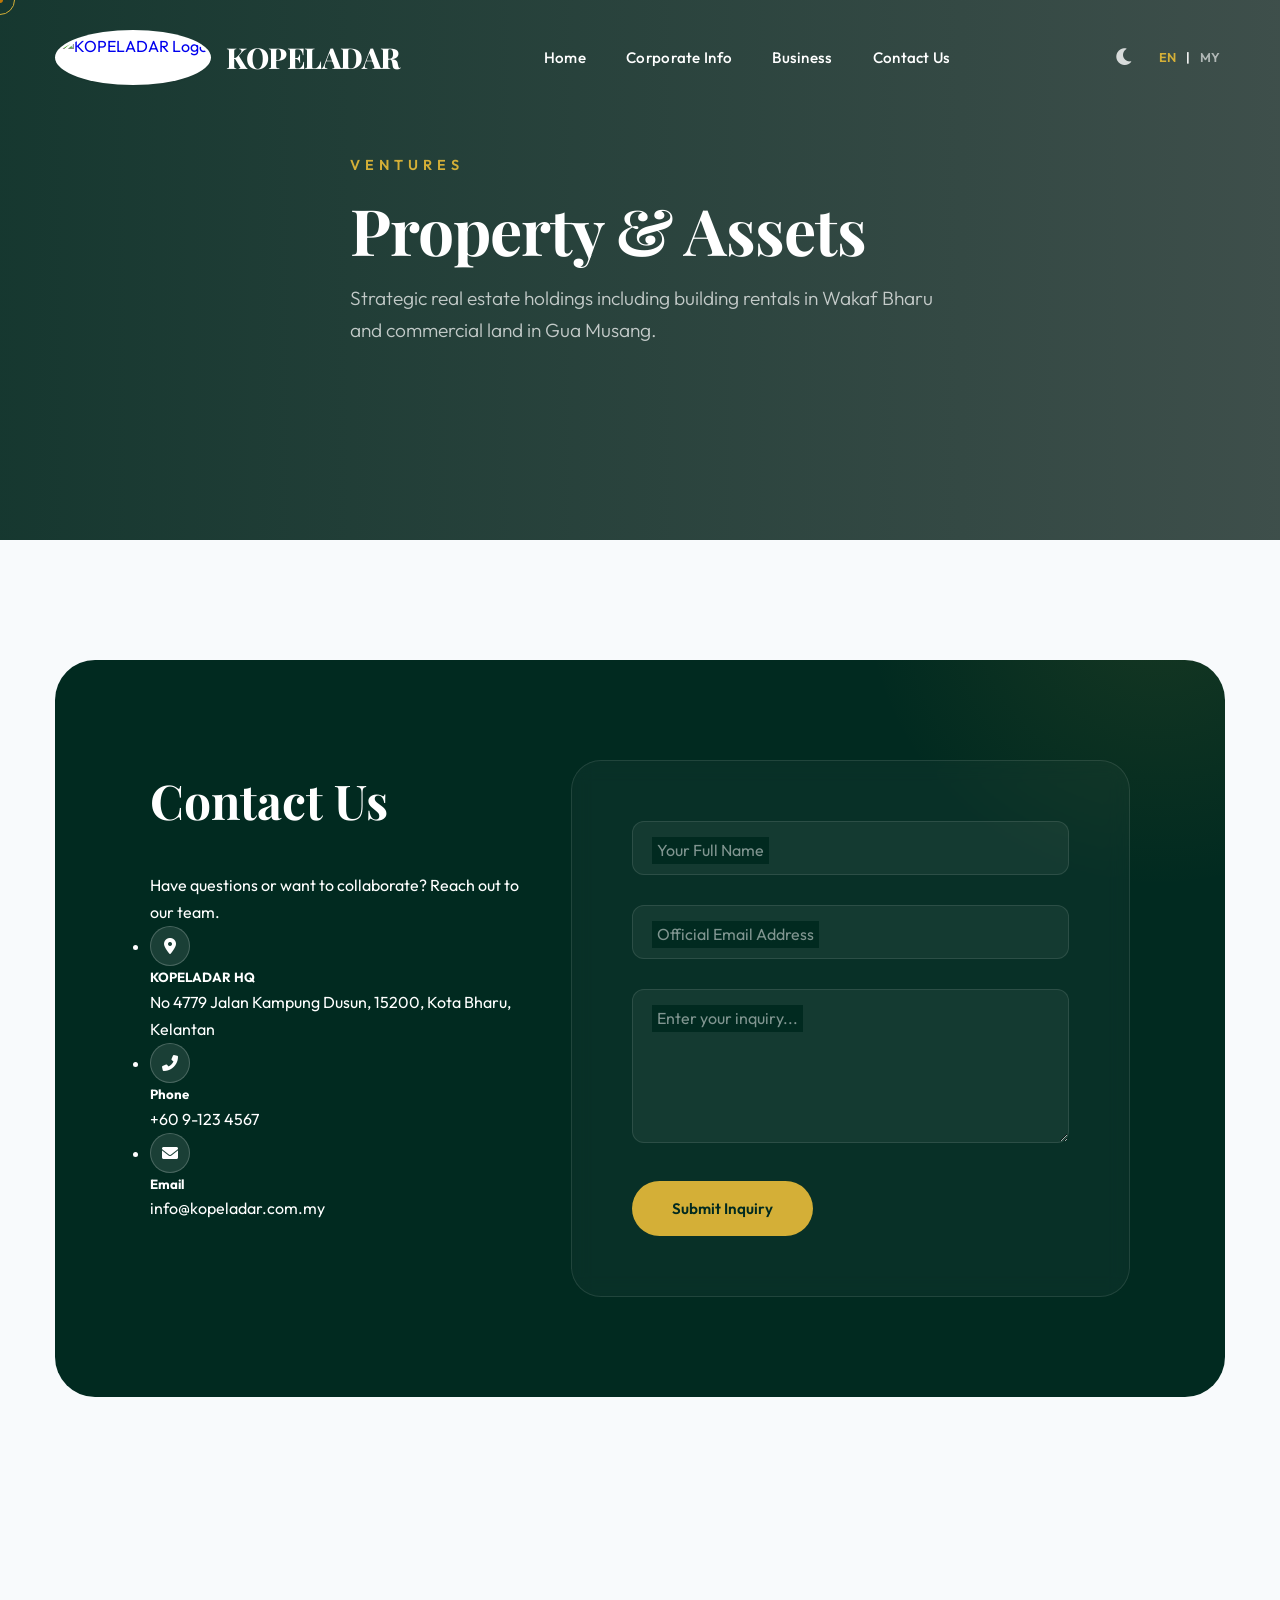
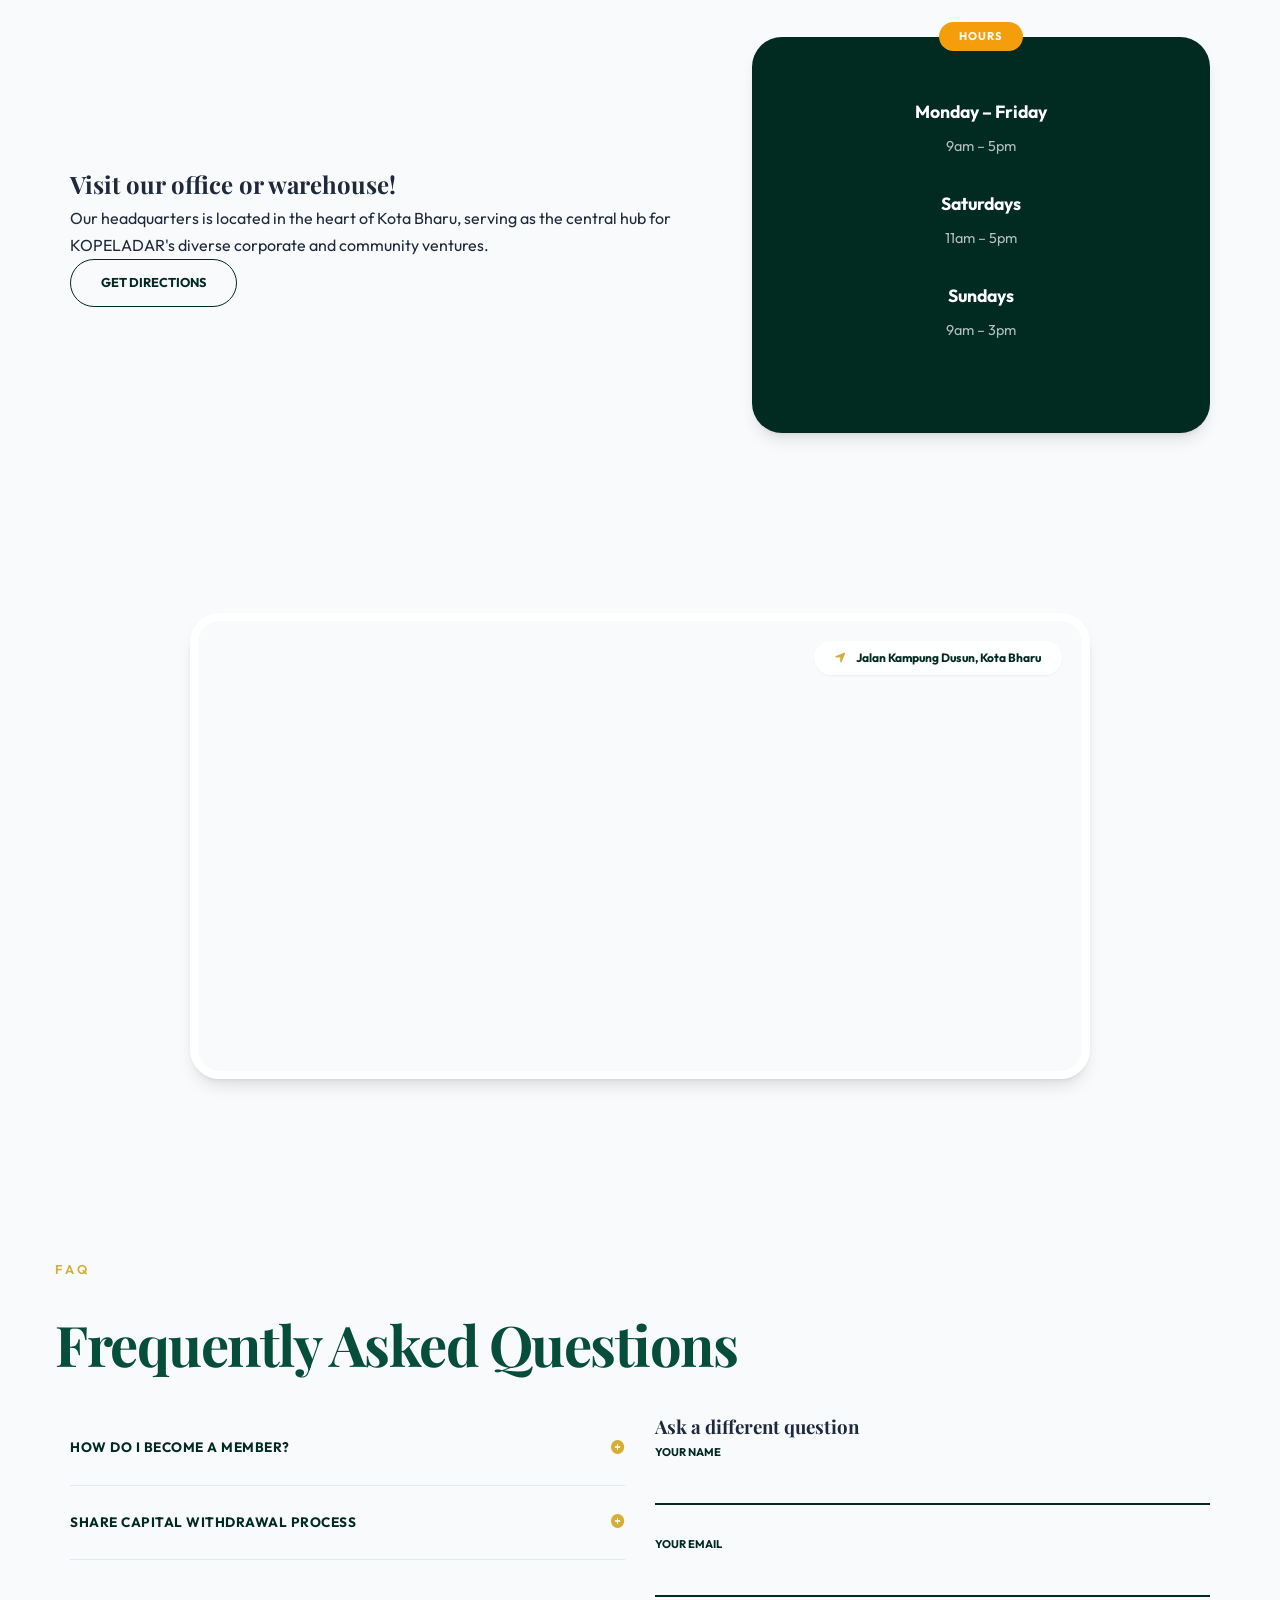
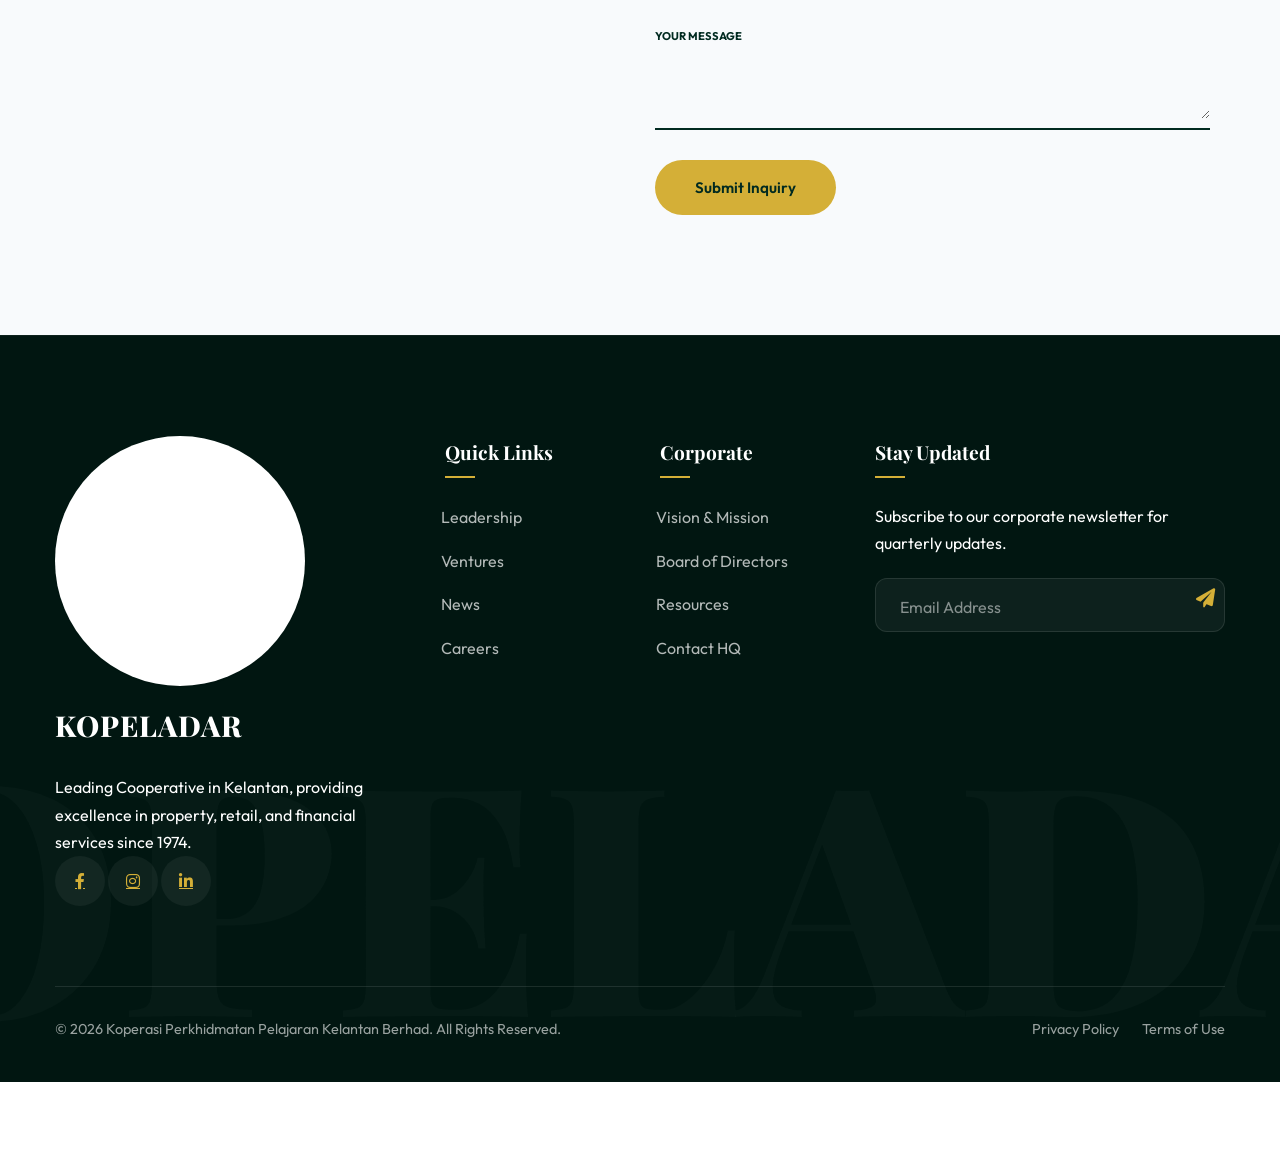
==== contact.html @ d0043d07 "Merge pull request #1 from dzu111/main amik hok ni bey" ====
<!DOCTYPE html>
<html lang="en">
<head>
    <meta charset="UTF-8">
    <meta name="viewport" content="width=device-width, initial-scale=1.0">
    <title>Contact Us</title>

    <meta name="description"
        content="KOPELADAR's Property Development - Developing premium residential and commercial projects across Kelantan.">

    <!-- Fonts -->
    <link
        href="https://fonts.googleapis.com/css2?family=Montserrat:wght@400;500;600;700;800&family=Inter:wght@300;400;500;600&display=swap"
        rel="stylesheet">

    <!-- CSS -->
    <link rel="stylesheet" href="css/style.css">

    <!-- Animation Libs -->
    <link rel="stylesheet" href="https://cdnjs.cloudflare.com/ajax/libs/aos/2.3.4/aos.css">
    <link rel="stylesheet" href="https://cdnjs.cloudflare.com/ajax/libs/font-awesome/6.0.0/css/all.min.css">
</head>
<body>

    <body class="loading">

    <!-- SCROLL PROGRESS & CUSTOM CURSOR -->
    <div id="scroll-progress"></div>
    <div id="custom-cursor" class="custom-cursor"></div>
    <div id="cursor-follower" class="cursor-follower"></div>

    <!-- PRELOADER -->
    <div id="preloader">
        <div class="svg-loader-wrap">
            <svg class="svg-logo-draw" viewBox="0 0 400 100">
                <text x="50%" y="50%" dominant-baseline="middle" text-anchor="middle">KOPELADAR</text>
            </svg>
        </div>
    </div>

    <div id="navbar-placeholder"></div>

    <!-- INTERNAL HERO -->
    <section class="internal-hero"
        style="background: linear-gradient(rgba(0,0,0,0.6), rgba(0,0,0,0.6)), url('img/property.png') no-repeat center center/cover;">
        <div class="container">
            <div class="hero-content" data-aos="fade-up">
                <h6 class="sub-title">VENTURES</h6>
                <h1 data-i18n="v-property-title">Property Development</h1>
                <p data-i18n="v-property-desc">Developing premium residential and commercial projects across Kelantan
                    with modern architectural excellence.</p>
            </div>
        </div>
    </section>
    
<!-- CONTACT SECTION -->
    <section id="contact" class="contact section-padding bg-light">
        <div class="container" data-aos="fade-up">
            <div class="contact-box">
                <div class="row">
                    <div class="col-5">
                        <div class="contact-info">
                            <h2 data-i18n="contact-title">Contact Our HQ</h2>
                            <p data-i18n="contact-desc">For official inquiries, partnership proposals, or membership
                                services, please reach out to our corporate office.</p>

                            <ul class="info-list">
                                <li>
                                    <i class="fas fa-map-marker-alt"></i>
                                    <div>
                                        <h5 data-i18n="location">Location</h5>
                                        <p data-i18n="address">No 4779 Jalan Kampung Dusun, 15200, Kota Bharu, Kelantan
                                        </p>
                                    </div>
                                </li>
                                <li>
                                    <i class="fas fa-phone-alt"></i>
                                    <div>
                                        <h5 data-i18n="phone">Direct Line</h5>
                                        <p>+60 9-123 4567</p>
                                    </div>
                                </li>
                                <li>
                                    <i class="fas fa-envelope"></i>
                                    <div>
                                        <h5 data-i18n="email">Corporate Email</h5>
                                        <p>info@kopeladar.com.my</p>
                                    </div>
                                </li>
                            </ul>
                        </div>
                    </div>
                    <div class="col-7">
                        <div class="contact-form-wrapper">
                            <form id="contactForm" class="modern-form">
                                <div class="form-group floating-label">
                                    <input type="text" id="name" placeholder=" " required aria-label="Your Name">
                                    <label for="name" data-i18n-placeholder="name-ph">Your Full Name</label>
                                    <i class="fas fa-check-circle validation-icon"></i>
                                </div>
                                <div class="form-group floating-label">
                                    <input type="email" id="email" placeholder=" " required
                                        aria-label="Official Email Address">
                                    <label for="email" data-i18n-placeholder="email-ph">Official Email Address</label>
                                    <i class="fas fa-check-circle validation-icon"></i>
                                </div>
                                <div class="form-group floating-label">
                                    <textarea id="message" rows="6" placeholder=" " required
                                        aria-label="Your Inquiry"></textarea>
                                    <label for="message" data-i18n-placeholder="msg-ph">Enter your inquiry...</label>
                                    <i class="fas fa-check-circle validation-icon"></i>
                                </div>
                                <button type="submit" class="btn btn-primary magnetic-btn" data-i18n="btn-send"
                                    data-aos="zoom-in" data-aos-delay="300">
                                    <span>Submit Inquiry</span>
                                </button>
                            </form>
                            <div class="form-success-state" id="formSuccess">
                                <div class="success-checkmark">
                                    <div class="check-icon"></div>
                                </div>
                                <h3 data-i18n="success-title">Thank You!</h3>
                                <p data-i18n="success-desc">Your message has been received securely.</p>
                                <button class="btn btn-outline" id="resetFormBtn" style="margin-top: 20px;">Send
                                    Another</button>
                            </div>
                        </div>
                    </div>
                </div>
            </div>
        </div>
    </section>

    <section class="visit-section section-padding bg-light">
    <div class="container">
        <div class="row align-center">
            <div class="col-7" data-aos="fade-right">
                <div class="visit-content">
                    <h2 class="section-title">Visit our office or warehouse!</h2>
                    <p class="mt-4 mb-5">Our headquarters is located in the heart of Kota Bharu, serving as the central hub for KOPELADAR's diverse corporate and community ventures.</p>
                    <a href="https://maps.google.com" target="_blank" class="btn btn-outline-dark">GET DIRECTIONS</a>
                </div>
            </div>
            <div class="col-5" data-aos="fade-left">
                <div class="hours-card">
                    <div class="hours-badge">HOURS</div>
                    <div class="hours-row">
                        <h5>Monday – Friday</h5>
                        <span>9am – 5pm</span>
                    </div>
                    <div class="hours-row">
                        <h5>Saturdays</h5>
                        <span>11am – 5pm</span>
                    </div>
                    <div class="hours-row">
                        <h5>Sundays</h5>
                        <span>9am – 3pm</span>
                    </div>
                </div>
            </div>
        </div>
    </div>
</section>

<section class="map-section section-padding-small">
    <div class="container">
        <div class="map-card-frame" data-aos="zoom-in">
            <iframe 
                src="https://www.google.com/maps/embed?pb=!1m18!1m12!1m3!1d3967.123!2d102.24!3d6.12!2m3!1f0!2f0!3f0!3m2!1i1024!2i768!4f13.1!3m3!1m2!1s0x0%3A0x0!2zNsKwMDcnMTIuMCJOIDEwMsKwMTQnMjQuMCJF!5e0!3m2!1sen!2smy!4v1710000000000!5m2!1sen!2smy" 
                width="100%" 
                height="450" 
                style="border:0;" 
                allowfullscreen="" 
                loading="lazy">
            </iframe>
            
            <div class="map-tag">
                <i class="fas fa-location-arrow"></i>
                <span>Jalan Kampung Dusun, Kota Bharu</span>
            </div>
        </div>
    </div>
</section>

<section id="faq" class="faq-section section-padding">
    <div class="container">
        <div class="section-header mb-5" data-aos="fade-up">
            <h6 class="sub-title" data-i18n="faq-tag">FAQ</h6>
            <h2 data-i18n="faq-title">Frequently Asked Questions</h2>
        </div>
        
        <div class="row">
            <div class="col-6" data-aos="fade-right">
                <div class="faq-list">
                    <div class="faq-item">
                        <div class="faq-question">
                            <span data-i18n="faq-q1">HOW DO I BECOME A MEMBER?</span>
                            <i class="fas fa-plus-circle"></i>
                        </div>
                        <div class="faq-answer">
                            <p data-i18n="faq-a1">You can download the Membership Form from our resources section and submit it to our HQ office in Kota Bharu.</p>
                        </div>
                    </div>
                    <div class="faq-item">
                        <div class="faq-question">
                            <span data-i18n="faq-q2">SHARE CAPITAL WITHDRAWAL PROCESS</span>
                            <i class="fas fa-plus-circle"></i>
                        </div>
                        <div class="faq-answer">
                            <p data-i18n="faq-a2">Members must submit the official Withdrawal Form along with a copy of their Identification Card to the management office.</p>
                        </div>
                    </div>
                </div>
            </div>
            
            <div class="col-6" data-aos="fade-left">
                <div class="ask-form-wrap">
                    <h3 data-i18n="faq-form-title">Ask a different question</h3>
                    <form class="line-form mt-4">
                        <div class="line-input-group">
                            <label data-i18n="name-ph">Name</label>
                            <input type="text" required>
                        </div>
                        <div class="line-input-group">
                            <label data-i18n="email-ph">Email Address</label>
                            <input type="email" required>
                        </div>
                        <div class="line-input-group">
                            <label data-i18n="msg-ph">Message</label>
                            <textarea rows="3" required></textarea>
                        </div>
                        <button type="submit" class="btn btn-primary mt-4" data-i18n="btn-send">SUBMIT</button>
                    </form>
                </div>
            </div>
        </div>
    </div>
</section>

    <div id="footer-placeholder"></div>

    <!-- Scripts -->
    <script>
        fetch('footer.html')
            .then(response => response.text())
            .then(data => {
                document.getElementById('footer-placeholder').innerHTML = data;
            });
    </script>
    <script>
        fetch('navbar.html') // (or 'navbar.html' if on index.html)
            .then(response => response.text())
            .then(data => {
                // Paste the navbar onto the screen
                document.getElementById('navbar-placeholder').innerHTML = data;

                // THE FIX: Now that the navbar exists, turn on the buttons!
                if (typeof initNavbarFeatures === 'function') {
                    initNavbarFeatures();
                }
            })
            .catch(error => console.error('Error loading the navbar:', error));
    </script>
    <script src="https://cdnjs.cloudflare.com/ajax/libs/aos/2.3.4/aos.js"></script>
    <script src="main.js"></script>

</body>
</html>
---- css/style.css ----
@import url('https://fonts.googleapis.com/css2?family=Playfair+Display:ital,wght@0,400;0,700;1,700&family=Outfit:wght@300;400;500;600;700&display=swap');

:root {
    --primary: #064e3b;
    /* Elite Emerald */
    --brand-green: #00b84a;
    /* Logo Green */
    --primary-light: #00d45a;
    --primary-dark: #012a20;
    --accent: #d4af37;
    /* Champagne Gold */
    --accent-light: #f59e0b;
    --slate: #1e293b;
    --dark: #0f172a;
    --gray-light: #f1f5f9;
    --gray-dark: #64748b;
    --gray-border: #e2e8f0;
    --white: #ffffff;
    --light: #f8fafc;
    --glass: rgba(255, 255, 255, 0.85);
    --secondary: #00b84a;
    --shadow: 0 4px 6px rgba(0, 0, 0, 0.1);
    --shadow-sm: 0 1px 2px 0 rgb(0 0 0 / 0.05);
    --shadow-md: 0 4px 6px -1px rgb(0 0 0 / 0.1), 0 2px 4px -2px rgb(0 0 0 / 0.1);
    --shadow-lg: 0 10px 15px -3px rgb(0 0 0 / 0.1), 0 4px 6px -4px rgb(0 0 0 / 0.1);
    --transition: cubic-bezier(0.4, 0, 0.2, 1) 0.4s;
}

* {
    margin: 0;
    padding: 0;
    box-sizing: border-box;
}

html {
    scroll-behavior: smooth;
}

body {
    font-family: 'Outfit', sans-serif;
    color: var(--slate);
    background-color: var(--white);
    line-height: 1.7;
    overflow-x: hidden;
}

/* CUSTOM SELECTION COLOR */
::selection {
    background: var(--accent);
    color: var(--white);
}

/* CUSTOM SCROLLBAR */
::-webkit-scrollbar {
    width: 8px;
}

::-webkit-scrollbar-track {
    background: var(--primary-dark);
}

::-webkit-scrollbar-thumb {
    background: var(--brand-green);
    border-radius: 10px;
}

::-webkit-scrollbar-thumb:hover {
    background: var(--accent);
}

h1,
h2,
h3,
h4,
.logo-text {
    font-family: 'Playfair Display', serif;
    font-weight: 700;
}

.container {
    max-width: 1200px;
    margin: 0 auto;
    padding: 0 15px;
}

.row {
    display: flex;
    flex-wrap: wrap;
    margin-left: 0;
    margin-right: 0;
    width: 100%;
}

[class*="col-"] {
    padding-left: 15px;
    padding-right: 15px;
    box-sizing: border-box;
}

.col-1 {
    width: 8.33%;
}

.col-2 {
    width: 16.66%;
}

.col-3 {
    width: 25%;
}

.col-4 {
    width: 33.33%;
}

.col-5 {
    width: 41.66%;
}

.col-6 {
    width: 50%;
}

.col-7 {
    width: 58.33%;
}

.col-8 {
    width: 66.66%;
}

.col-9 {
    width: 75%;
}

.col-10 {
    width: 83.33%;
}

.col-11 {
    width: 91.66%;
}

.col-12 {
    width: 100%;
}

.align-center {
    align-items: center;
}

/* PRELOADER: SVG DRAWING */
#preloader {
    position: fixed;
    top: 0;
    left: 0;
    width: 100%;
    height: 100%;
    background: var(--primary-dark);
    display: flex;
    justify-content: center;
    align-items: center;
    z-index: 9999;
}

.svg-loader-wrap {
    width: 300px;
    height: 100px;
}

.svg-logo-draw text {
    font-family: 'Playfair Display', serif;
    font-size: 60px;
    font-weight: 800;
    letter-spacing: 5px;
    fill: transparent;
    stroke: var(--accent);
    stroke-width: 1.5;
    stroke-dasharray: 400;
    stroke-dashoffset: 400;
    animation: drawLogo 2s cubic-bezier(0.5, 0, 0.5, 1) forwards, fillLogo 0.5s 2s forwards;
}

@keyframes drawLogo {
    to {
        stroke-dashoffset: 0;
    }
}

@keyframes fillLogo {
    to {
        fill: var(--accent);
    }
}

/* HEADER */
#main-header {
    position: fixed;
    top: 0;
    left: 0;
    width: 100%;
    z-index: 1000;
    padding: 30px 0;
    transition: var(--transition);
    background: transparent;
}

#main-header.scrolled {
    background: rgba(255, 255, 255, 0.85);
    backdrop-filter: blur(15px);
    -webkit-backdrop-filter: blur(15px);
    padding: 15px 0;
    border-bottom: 1px solid rgba(255, 255, 255, 0.3);
    box-shadow: var(--shadow-md);
}

.nav-wrapper {
    display: flex;
    justify-content: space-between;
    align-items: center;
    position: relative;
}

.logo {
    display: flex;
    align-items: center;
    gap: 15px;
}

.logo-img {
    height: 55px;
    width: auto;
    background: var(--white);
    border-radius: 50%;
    padding: 3px;
    box-shadow: var(--shadow-sm);
}

.logo-text {
    font-size: 1.8rem;
    color: var(--white);
    letter-spacing: -0.5px;
    font-weight: 800;
}

#main-header.scrolled .logo-text {
    color: var(--primary);
}

#navbar>ul {
    display: flex;
    list-style: none;
    gap: 40px;
}

#navbar>ul>li>a {
    color: var(--white);
    text-decoration: none;
    font-weight: 500;
    font-size: 0.95rem;
    position: relative;
    padding: 5px 0;
    transition: var(--transition);
    letter-spacing: 0.3px;
}

#main-header.scrolled #navbar>ul>li>a {
    color: var(--slate);
}

#navbar>ul>li>a:hover,
#navbar>ul>li>a.active {
    color: var(--accent);
}

#navbar>ul>li>a::after {
    content: '';
    position: absolute;
    bottom: 0;
    left: 0;
    width: 0;
    height: 2px;
    background: var(--accent);
    transition: var(--transition);
}

#navbar>ul>li>a:hover::after,
#navbar>ul>li>a.active::after {
    width: 100%;
}

/* DROPDOWN NAVIGATION */
.dropdown {
    position: relative;
}

.dropdown-menu {
    display: block !important;
    position: absolute;
    top: 100%;
    left: 0;
    background: rgba(255, 255, 255, 0.98);
    backdrop-filter: blur(20px);
    -webkit-backdrop-filter: blur(20px);
    min-width: 320px;
    width: max-content;
    box-shadow: var(--shadow-lg);
    border-radius: 12px;
    border: 1px solid rgba(255, 255, 255, 0.5);
    opacity: 0;
    visibility: hidden;
    transform: translateY(20px);
    transition: var(--transition);
    list-style: none;
    padding: 10px 0;
    margin-top: 10px;
    z-index: 1000;
}

.dropdown-menu::before {
    content: '';
    position: absolute;
    top: -8px;
    left: 20px;
    border-left: 8px solid transparent;
    border-right: 8px solid transparent;
    border-bottom: 8px solid rgba(255, 255, 255, 0.98);
}

.dropdown:hover .dropdown-menu {
    opacity: 1;
    visibility: visible;
    transform: translateY(0);
}

.dropdown-menu li {
    padding: 0;
    margin: 0 !important;
    width: 100%;
}

.dropdown-menu li a {
    color: var(--slate) !important;
    padding: 12px 25px !important;
    display: flex !important;
    align-items: center;
    justify-content: space-between;
    font-size: 0.9rem !important;
    font-weight: 500 !important;
    transition: var(--transition);
    border-bottom: none !important;
}

.dropdown-menu li a::after {
    content: '\f105';
    font-family: 'Font Awesome 6 Free';
    font-weight: 900;
    font-size: 0.8rem;
    opacity: 0;
    transform: translateX(-10px);
    transition: var(--transition);
    display: inline-block !important;
}

.dropdown-menu li a:hover {
    background: var(--gray-light);
    color: var(--primary) !important;
    padding-left: 30px !important;
}

.dropdown-menu li a:hover::after {
    opacity: 1;
    transform: translateX(0);
}

/* For Scrolled Header */
#main-header.scrolled .dropdown-menu {
    background: var(--white);
}

.header-right {
    display: flex;
    align-items: center;
}

.lang-toggle {
    margin-left: 20px;
    display: flex;
    align-items: center;
    color: var(--white);
    font-size: 0.8rem;
    font-weight: 600;
}

#main-header.scrolled .lang-toggle {
    color: var(--primary);
}

.lang-btn {
    cursor: pointer;
    padding: 2px 5px;
    opacity: 0.6;
}

.lang-btn.active {
    opacity: 1;
    color: var(--accent);
}

.lang-divider {
    margin: 0 5px;
}

/* RESPONSIVE HEADER FIXES */
@media (max-width: 1200px) {
    #navbar>ul {
        gap: 20px;
    }
}

@media (max-width: 991px) {
    .header-right {
        gap: 15px;
    }

    #navbar {
        display: none !important;
    }

    .logo-text {
        font-size: 1.4rem;
    }

    [class*="col-"] {
        width: 100% !important;
    }

    .chairman-text {
        padding-left: 0 !important;
        margin-top: 40px;
    }
}

@media (max-width: 576px) {
    .logo-text {
        display: none;
    }

    .logo-img {
        height: 45px;
    }

    .header-right {
        gap: 10px;
    }
}

/* HERO */
.hero {
    height: 100vh;
    width: 100%;
    position: relative;
    background: var(--primary-dark);
    display: flex;
    align-items: center;
    overflow: hidden;
}

.hero::after {
    content: '';
    position: absolute;
    top: 0;
    left: 0;
    width: 100%;
    height: 100%;
    background: linear-gradient(to right, rgba(2, 44, 34, 0.9) 30%, rgba(2, 44, 34, 0.4) 100%);
    z-index: 2;
}

.hero-slide {
    position: absolute;
    top: 0;
    left: 0;
    width: 100%;
    height: 100%;
    background-size: cover;
    background-position: center;
    transform: scale(1.1);
    animation: slowZoom 20s linear infinite alternate;
}

@keyframes slowZoom {
    from {
        transform: scale(1);
    }

    to {
        transform: scale(1.15);
    }
}

.hero-content {
    position: relative;
    z-index: 10;
    width: 100%;
    max-width: 100%;
    color: var(--white);
    padding-left: 20px;
}

.hero-content .sub-title {
    color: var(--accent);
    font-family: 'Outfit', sans-serif;
    font-weight: 600;
    letter-spacing: 5px;
    margin-bottom: 20px;
    font-size: 0.9rem;
}

.hero-content h1 {
    font-size: clamp(3rem, 10vw, 6rem);
    line-height: 1;
    margin-bottom: 30px;
    letter-spacing: -2px;
}

.hero-content h1 .accent {
    color: var(--accent);
    font-style: italic;
    font-weight: 400;
}

.hero-content p {
    font-size: 1.25rem;
    margin-bottom: 40px;
    color: rgba(255, 255, 255, 0.8);
    max-width: 650px;
    font-weight: 300;
}

.hero-btns {
    display: flex;
    gap: 20px;
}

/* BUTTONS */
.btn {
    padding: 18px 40px;
    border-radius: 50px;
    font-family: 'Outfit', sans-serif;
    font-size: 0.95rem;
    font-weight: 600;
    transition: var(--transition);
    border: none;
    cursor: pointer;
    text-decoration: none;
    display: inline-flex;
    align-items: center;
    gap: 10px;
}

.btn-primary {
    background: var(--accent);
    color: var(--primary-dark);
}

.btn-primary:hover {
    background: var(--white);
    transform: translateY(-5px);
    box-shadow: 0 15px 30px rgba(212, 175, 55, 0.3);
}

.btn-outline {
    border: 1px solid rgba(255, 255, 255, 0.3);
    color: var(--white);
    background: rgba(255, 255, 255, 0.1);
    backdrop-filter: blur(10px);
}

.btn-outline:hover {
    background: var(--white);
    color: var(--primary-dark);
    border-color: var(--white);
}

/* SECTION HEADERS */
.section-header h2 {
    font-size: 3.5rem;
    margin-bottom: 20px;
    color: var(--primary);
    letter-spacing: -1.5px;
}

.sub-title {
    color: var(--accent);
    letter-spacing: 4px;
    font-weight: 600;
    font-size: 0.8rem;
    text-transform: uppercase;
    margin-bottom: 15px;
    display: block;
}

.section-padding {
    padding: 120px 0;
}

.bg-light {
    background-color: var(--light);
}

.text-center {
    text-align: center;
}

/* ABOUT & VISIONS */
.vision-mission-cards {
    display: grid;
    grid-template-columns: 1fr;
    gap: 20px;
    margin-top: 30px;
}

.vm-card {
    padding: 40px;
    background: var(--white);
    border-radius: 20px;
    border: 1px solid var(--gray-border);
    transition: var(--transition);
}

.vm-card:hover {
    box-shadow: var(--shadow-lg);
    border-color: var(--accent);
    transform: translateY(-10px);
}

.vm-card i {
    font-size: 2rem;
    color: var(--accent);
    margin-bottom: 25px;
    display: inline-block;
}

.vm-card h4 {
    margin-bottom: 20px;
    font-size: 1.5rem;
    color: var(--primary);
}

/* ABOUT & CHAIRMAN */
.align-center {
    display: flex;
    align-items: center;
}

.chairman-img {
    border: 15px solid var(--white);
    box-shadow: var(--shadow);
    border-radius: 4px;
}

.chairman-img img {
    width: 100%;
    display: block;
}

.chairman-text p {
    font-size: 1.4rem;
    font-style: italic;
    color: var(--gray-dark);
    line-height: 1.8;
}

.about-img {
    border: 10px solid var(--gray-light);
    border-radius: 4px;
    overflow: hidden;
}

.about-img img {
    width: 100%;
    display: block;
}

/* STATS SECTION */
.stats {
    background: var(--primary-dark);
    color: var(--white);
    padding: 80px 0;
    position: relative;
    border-top: 1px solid rgba(255, 255, 255, 0.1);
}

.stats-grid {
    display: grid;
    grid-template-columns: repeat(auto-fit, minmax(200px, 1fr));
    gap: 40px;
    text-align: center;
}

.stat-item .count {
    display: block;
    font-size: 4rem;
    font-weight: 800;
    color: var(--accent);
    line-height: 1;
    margin-bottom: 10px;
    font-family: 'Playfair Display';
}

.stat-item p {
    font-size: 0.65rem;
    letter-spacing: 2px;
    text-transform: uppercase;
    font-weight: 600;
    opacity: 0.7;
}

/* TIMELINE SECTION */
.timeline-container {
    padding: 100px 0;
    position: relative;
}

.timeline-line {
    position: absolute;
    left: 50%;
    top: 100px;
    bottom: 100px;
    width: 2px;
    background: var(--gray-border);
    transform: translateX(-50%);
}

.timeline-item {
    margin-bottom: 100px;
    position: relative;
    width: 50%;
    padding: 0 50px;
}

.timeline-item:nth-child(even) {
    margin-left: 50%;
}

.timeline-item:nth-child(odd) {
    text-align: right;
}

.timeline-content {
    background: var(--white);
    padding: 30px;
    border-radius: 20px;
    box-shadow: var(--shadow-md);
    border: 1px solid var(--gray-border);
}

@media (max-width: 768px) {
    .timeline-line {
        left: 20px;
        transform: none;
    }

    .timeline-item {
        width: 100%;
        padding-left: 50px;
        padding-right: 0;
        text-align: left !important;
    }

    .timeline-item:nth-child(even) {
        margin-left: 0;
    }

    .timeline-dot {
        left: 10px !important;
        right: auto !important;
    }
}


/* HQ STATUS WIDGET */
.hq-widget {
    position: fixed;
    bottom: 30px;
    right: 30px;
    z-index: 2000;
}

.widget-body {
    background: rgba(255, 255, 255, 0.9);
    backdrop-filter: blur(15px);
    border: 1px solid rgba(255, 255, 255, 0.5);
    padding: 15px 25px;
    border-radius: 100px;
    display: flex;
    align-items: center;
    gap: 15px;
    box-shadow: var(--shadow-lg);
    cursor: pointer;
    transition: var(--transition);
}

.widget-body:hover {
    transform: translateY(-5px);
}

@media (max-width: 576px) {
    .hq-widget {
        bottom: 20px;
        right: 20px;
        left: 20px;
    }

    .widget-body {
        justify-content: center;
        width: 100%;
    }
}

.status-indicator {
    display: flex;
    align-items: center;
    gap: 8px;
    font-size: 0.8rem;
    font-weight: 700;
    text-transform: uppercase;
    letter-spacing: 1px;
}

.dot-pulse {
    width: 10px;
    height: 10px;
    border-radius: 50%;
    background: #4ade80;
    box-shadow: 0 0 0 0 rgba(74, 222, 128, 0.7);
    animation: statusPulse 2s infinite;
}

@keyframes statusPulse {
    0% {
        box-shadow: 0 0 0 0 rgba(74, 222, 128, 0.7);
    }

    70% {
        box-shadow: 0 0 0 10px rgba(74, 222, 128, 0);
    }

    100% {
        box-shadow: 0 0 0 0 rgba(74, 222, 128, 0);
    }
}

.widget-time {
    font-weight: 600;
    color: var(--primary);
    border-left: 1px solid var(--gray-border);
    padding-left: 15px;
}

/* STRATEGIC POWERHOUSE GRID */
.powerhouse-grid {
    display: grid;
    grid-template-columns: repeat(3, 1fr);
    gap: 30px;
    margin-top: 50px;
}

.ph-card {
    height: 500px;
    position: relative;
    border-radius: 30px;
    overflow: hidden;
    cursor: pointer;
}

.ph-img {
    position: absolute;
    top: 0;
    left: 0;
    width: 100%;
    height: 100%;
    background-size: cover;
    background-position: center;
    transition: transform 1s cubic-bezier(0.19, 1, 0.22, 1);
}

.ph-card:hover .ph-img {
    transform: scale(1.1);
}

.ph-overlay {
    position: absolute;
    bottom: 0;
    left: 0;
    width: 100%;
    padding: 40px;
    background: linear-gradient(transparent, rgba(6, 78, 59, 0.95));
    color: var(--white);
    transform: translateY(100px);
    transition: var(--transition);
}

.ph-card:hover .ph-overlay {
    transform: translateY(0);
}

.ph-tag {
    display: inline-block;
    padding: 5px 15px;
    background: var(--accent);
    color: var(--primary-dark);
    font-size: 0.7rem;
    font-weight: 700;
    border-radius: 50px;
    margin-bottom: 15px;
    text-transform: uppercase;
}

.ph-overlay h4 {
    font-size: 2rem;
    margin-bottom: 15px;
}

.ph-stats {
    list-style: none;
    margin-top: 20px;
    display: flex;
    gap: 20px;
    border-top: 1px solid rgba(255, 255, 255, 0.2);
    padding-top: 20px;
}

.ph-stats span {
    display: block;
    color: var(--accent);
    font-weight: 800;
}

/* COMMAND CENTER */
.command-center {
    background: #011611;
    height: 100vh;
    color: var(--white);
    display: flex;
    align-items: center;
    position: relative;
    overflow: hidden;
}

.command-center::before {
    content: '';
    position: absolute;
    width: 200%;
    height: 200%;
    background: radial-gradient(circle, rgba(0, 184, 74, 0.05) 0%, transparent 70%);
    top: -50%;
    left: -50%;
    animation: slowRotate 30s linear infinite;
}

@keyframes slowRotate {
    from {
        transform: rotate(0deg);
    }

    to {
        transform: rotate(360deg);
    }
}

.ticker-box {
    margin-top: 50px;
}

.ticker-item {
    margin-bottom: 30px;
    padding-left: 20px;
    border-left: 4px solid var(--accent);
}

.t-label {
    display: block;
    font-size: 0.8rem;
    text-transform: uppercase;
    letter-spacing: 2px;
    opacity: 0.6;
}

.t-value {
    font-size: 3.5rem;
    font-weight: 800;
    color: var(--white);
    font-family: 'Playfair Display';
}

.central-core {
    position: relative;
    width: 400px;
    height: 400px;
    margin: 0 auto;
    display: flex;
    align-items: center;
    justify-content: center;
}

.core-ring {
    position: absolute;
    border: 1px solid rgba(212, 175, 55, 0.2);
    border-radius: 50%;
}

.core-ring-1 {
    width: 100%;
    height: 100%;
    animation: spin 10s linear infinite;
    border-top-color: var(--accent);
}

.core-ring-2 {
    width: 80%;
    height: 80%;
    animation: spin 15s linear reverse infinite;
    border-bottom-color: var(--brand-green);
}

.core-ring-3 {
    width: 60%;
    height: 60%;
    animation: spin 8s linear infinite;
    border-left-color: var(--accent);
}

.core-icon {
    font-size: 4rem;
    color: var(--accent);
    text-shadow: 0 0 20px rgba(212, 175, 55, 0.5);
    animation: pulse 2s ease-in-out infinite;
}

/* PANORAMIC SCROLLER */
.journey-scroller {
    height: 300vh;
    /* Set height for scroll depth */
    position: relative;
    background: var(--primary-dark);
}

.journey-track {
    display: flex;
    width: 300vw;
    height: 100vh;
    position: sticky;
    top: 0;
    transition: transform 0.1s linear;
}

.journey-slide {
    width: 100vw;
    height: 100vh;
    position: relative;
    display: flex;
    align-items: center;
    padding: 0 10%;
}

.parallax-bg {
    position: absolute;
    top: 0;
    left: 0;
    width: 100%;
    height: 100%;
    background-size: cover;
    background-position: center;
    z-index: 1;
    opacity: 0.4;
}

.slide-content {
    position: relative;
    z-index: 2;
    max-width: 600px;
    color: var(--white);
}

.slide-year {
    font-size: 8rem;
    font-weight: 900;
    color: transparent;
    -webkit-text-stroke: 1px rgba(255, 255, 255, 0.3);
    line-height: 1;
    display: block;
    margin-bottom: -20px;
}

.slide-content h3 {
    font-size: 3rem;
    margin-bottom: 20px;
}

.slide-content p {
    font-size: 1.2rem;
    color: rgba(255, 255, 255, 0.7);
}

/* Micro-animations */
.venture-card:hover .v-content i::before {
    animation: iconShake 0.5s ease;
}

@keyframes iconShake {

    0%,
    100% {
        transform: rotate(0);
    }

    25% {
        transform: rotate(-10deg);
    }

    75% {
        transform: rotate(10deg);
    }
}

/* Add some spacing for the new sections */
.exp-badge {
    padding: 20px;
    background: var(--primary);
    color: var(--white);
    margin-top: 20px;
    text-align: center;
    border-radius: 4px;
}

.exp-badge .years {
    display: block;
    font-size: 2.5rem;
    font-weight: 800;
    color: var(--accent);
}

/* VENTURES */
.ventures-grid {
    display: grid;
    grid-template-columns: repeat(auto-fit, minmax(300px, 1fr));
    gap: 30px;
    margin-top: 50px;
}

.venture-card {
    background: var(--white);
    border-radius: 24px;
    border: 1px solid var(--gray-border);
    overflow: hidden;
    transition: var(--transition);
    position: relative;
}

.venture-card::after {
    content: '';
    position: absolute;
    bottom: 0;
    left: 0;
    width: 0;
    height: 4px;
    background: var(--accent);
    transition: var(--transition);
}

.venture-card:hover::after {
    width: 100%;
}

.venture-card:hover {
    transform: translateY(-15px);
    box-shadow: 0 30px 60px rgba(15, 23, 42, 0.1);
    border-color: rgba(212, 175, 55, 0.3);
}

.v-img {
    height: 240px;
    position: relative;
    overflow: hidden;
}

.v-img img {
    width: 100%;
    height: 100%;
    object-fit: cover;
    transition: transform 0.8s ease;
}

.venture-card:hover .v-img img {
    transform: scale(1.1);
}

.v-content {
    padding: 35px;
}

.v-content i {
    width: 50px;
    height: 50px;
    background: var(--gray-light);
    border-radius: 12px;
    display: flex;
    align-items: center;
    justify-content: center;
    color: var(--primary);
    margin-bottom: 25px;
    transition: var(--transition);
}

.venture-card:hover .v-content i {
    background: var(--primary);
    color: var(--white);
}

.v-content h3 {
    margin-bottom: 15px;
    font-size: 1.25rem;
}

/* MANAGEMENT */
/* MANAGEMENT */
.management-grid {
    display: grid;
    grid-template-columns: repeat(auto-fit, minmax(280px, 1fr));
    gap: 30px;
    margin-top: 50px;
}

.member-card {
    background: var(--white);
    border: 1px solid var(--gray-border);
    transition: var(--transition);
    border-radius: 20px;
    /* Softened the corners of the card */
    overflow: hidden;
    padding-top: 40px;
    /* Pushes the avatar down from the ceiling */
}

/* Centers the image container */
.member-img {
    display: flex;
    justify-content: center;
}

/* The new circular avatar styling */
.member-img img {
    width: 140px;
    height: 140px;
    border-radius: 50%;
    object-fit: cover;
    border: 4px solid var(--gray-light);
    box-shadow: 0 10px 25px rgba(0, 0, 0, 0.08);
    transition: transform 0.4s ease;
}

/* Adds a slight zoom effect on hover just like the main chart */
.member-card:hover .member-img img {
    transform: scale(1.05);
}

.member-info {
    padding: 25px 20px 40px 20px;
    text-align: center;
}

.member-info h4 {
    color: var(--primary);
    margin-bottom: 5px;
}

.member-info p {
    color: var(--accent);
    font-weight: 600;
    font-size: 0.9rem;
    text-transform: uppercase;
}

/* CAREERS */
.career-item {
    display: flex;
    justify-content: space-between;
    align-items: center;
    padding: 25px;
    background: var(--white);
    border: 1px solid var(--gray-border);
    margin-bottom: 15px;
    border-radius: 4px;
}

/* DOWNLOADS */
.downloads-grid {
    display: grid;
    grid-template-columns: repeat(auto-fit, minmax(250px, 1fr));
    gap: 20px;
    margin-top: 40px;
}

.download-item {
    padding: 30px;
    background: var(--white);
    border: 1px solid var(--gray-border);
    text-align: center;
    border-radius: 4px;
}

.download-item i {
    font-size: 2.5rem;
    color: var(--secondary);
    margin-bottom: 15px;
}

/* CONTACT */
.contact-box {
    background: var(--primary-dark);
    color: var(--white);
    padding: 100px 80px;
    border-radius: 40px;
    position: relative;
    overflow: hidden;
}

.contact-box::before {
    content: '';
    position: absolute;
    top: -50%;
    right: -20%;
    width: 600px;
    height: 600px;
    background: radial-gradient(circle, rgba(212, 175, 55, 0.1) 0%, transparent 70%);
}

.contact-info h2 {
    font-size: 3rem;
    margin-bottom: 30px;
    color: var(--white);
}

.info-list i {
    width: 40px;
    height: 40px;
    background: rgba(255, 255, 255, 0.1);
    border-radius: 50%;
    display: flex;
    align-items: center;
    justify-content: center;
    border: 1px solid rgba(255, 255, 255, 0.2);
}

.contact-form {
    background: rgba(255, 255, 255, 0.03);
    backdrop-filter: blur(10px);
    padding: 60px;
    border-radius: 30px;
    border: 1px solid rgba(255, 255, 255, 0.1);
}

.form-group input,
.form-group textarea {
    background: rgba(255, 255, 255, 0.05);
    border: 1px solid rgba(255, 255, 255, 0.1);
    color: var(--white);
    padding: 18px 25px;
    border-radius: 12px;
}

.form-group input:focus,
.form-group textarea:focus {
    border-color: var(--accent);
    outline: none;
    background: rgba(255, 255, 255, 0.1);
}

/* FOOTER */
.footer {
    background: #011611;
    color: var(--white);
    padding: 100px 0 50px;
    border-top: 1px solid rgba(255, 255, 255, 0.1);
}

.footer-logo {
    display: flex;
    flex-direction: column; /* Stacks items vertically */
    align-items: flex-start; /* Keeps them aligned to the left of the column */
    gap: 15px;
    margin-bottom: 25px;
}

.footer-logo img {
    height: 250px; /* Slightly larger for the stacked layout */
    width: 250px;
    object-fit: cover;
    border-radius: 50%; /* Maintains the circular shape */
    background: var(--white);
    padding: 5px;
    box-shadow: var(--shadow-sm);
}

.footer-logo span {
    font-family: 'Playfair Display', serif;
    font-weight: 800;
    font-size: 1.8rem; /* Adjusted for better proportions when stacked */
    color: var(--white);
    letter-spacing: 1px;
    display: block;
}

.social-links a {
    width: 50px;
    height: 50px;
    background: rgba(255, 255, 255, 0.05);
    border-radius: 50%;
    display: inline-flex;
    align-items: center;
    justify-content: center;
    transition: var(--transition);
    color: #d4af37;
}

.social-links a:hover {
    background: var(--accent);
    transform: translateY(-5px);
    color: var(--primary);
}

/* RESPONSIVE */
.mobile-toggle {
    display: none;
}

@media (max-width: 991px) {
    .contact-info {
        margin-bottom: 40px;
    }
}

@media (max-width: 768px) {
    .section-header h2 {
        font-size: 2rem;
    }

    #navbar {
        position: fixed;
        top: 0;
        right: -100%;
        width: 100%;
        height: 100vh;
        background: rgba(2, 44, 34, 0.95);
        backdrop-filter: blur(20px);
        -webkit-backdrop-filter: blur(20px);
        display: flex !important;
        align-items: center;
        justify-content: center;
        transition: right 0.6s cubic-bezier(0.8, 0, 0.2, 1);
        z-index: 2000;
    }

    #navbar.show {
        right: 0;
    }

    #navbar ul {
        flex-direction: column;
        text-align: center;
        gap: 30px;
    }

    #navbar ul li {
        transform: translateY(30px);
        opacity: 0;
        transition: transform 0.6s cubic-bezier(0.2, 1, 0.3, 1), opacity 0.6s;
    }

    #navbar.show ul li {
        transform: translateY(0);
        opacity: 1;
    }

    /* Staggered delay */
    #navbar.show ul li:nth-child(1) {
        transition-delay: 0.1s;
    }

    #navbar.show ul li:nth-child(2) {
        transition-delay: 0.2s;
    }

    #navbar.show ul li:nth-child(3) {
        transition-delay: 0.3s;
    }

    #navbar.show ul li:nth-child(4) {
        transition-delay: 0.4s;
    }

    #navbar ul li a {
        color: var(--white) !important;
        font-size: 2.2rem;
        font-family: 'Playfair Display', serif;
        font-weight: 700;
        letter-spacing: 2px;
    }

    .mobile-toggle {
        display: flex !important;
        flex-direction: column;
        justify-content: space-between;
        width: 30px;
        height: 20px;
        cursor: pointer;
        z-index: 2100;
    }

    .mobile-toggle span {
        width: 100%;
        height: 3px;
        background: var(--white);
        transition: var(--transition);
    }

    #main-header.scrolled .mobile-toggle span {
        background: var(--primary);
    }

    .mobile-toggle.active span:nth-child(1) {
        transform: translateY(8.5px) rotate(45deg);
        background: var(--white) !important;
    }

    .mobile-toggle.active span:nth-child(2) {
        opacity: 0;
    }

    .mobile-toggle.active span:nth-child(3) {
        transform: translateY(-8.5px) rotate(-45deg);
        background: var(--white) !important;
    }
}

/* =========================================================================
   ELITE ENHANCEMENTS & EXTENSIONS
   ========================================================================= */

/* DARK MODE THEME */
body.dark-mode {
    --primary: #1e3a2f;
    /* Darker muted emerald */
    --primary-dark: #0f241a;
    /* Deepest green variant */
    --slate: #e2e8f0;
    /* Soft white text */
    --gray-light: #162a22;
    /* Dark panel backgrounds */
    --gray-dark: #94a3b8;
    /* Subtle text */
    --gray-border: #1e3f31;
    /* Dark green borders */
    --border: #334155;
    --white: #0a1711;
    /* Deep almost-black base */
    --light: #0d1e16;
    /* Slightly lighter section base */
    --glass: rgba(10, 23, 17, 0.85);
}

/* Let images and other specific items maintain original appearance when possible */
body.dark-mode img {
    filter: brightness(0.9) contrast(1.1);
}

/* Adjust header in dark mode to not be overwhelmingly white */
body.dark-mode #main-header.scrolled {
    background: rgba(10, 23, 17, 0.85);
    border-bottom: 1px solid rgba(255, 255, 255, 0.05);
}

/* ELITE DARK MODE CONTRAST FIXES */
body.dark-mode .section-header h2,
body.dark-mode .member-info h4,
body.dark-mode .vm-card h4,
body.dark-mode .chairman-info h4,
body.dark-mode .timeline-year,
body.dark-mode .widget-time,
body.dark-mode #hq-status,
body.dark-mode .logo-text {
    color: var(--slate) !important;
}

body.dark-mode .member-card,
body.dark-mode .vm-card,
body.dark-mode .career-item,
body.dark-mode .download-item,
body.dark-mode .timeline-content {
    background: var(--gray-light);
    border-color: var(--border);
}

body.dark-mode .widget-body {
    background: rgba(10, 23, 17, 0.9);
    border-color: rgba(255, 255, 255, 0.1);
}

body.dark-mode .chairman-text p {
    color: var(--slate);
}

/* THEME TOGGLE BUTTON */
.theme-toggle {
    margin-left: 20px;
    color: var(--white);
    font-size: 1.2rem;
    cursor: pointer;
    transition: var(--transition);
    opacity: 0.8;
}

.theme-toggle:hover {
    color: var(--accent);
    transform: scale(1.1);
    opacity: 1;
}

#main-header.scrolled .theme-toggle {
    color: var(--slate);
}

#main-header.scrolled .theme-toggle:hover {
    color: var(--accent);
}

/* SCROLL PROGRESS INDICATOR */
#scroll-progress {
    position: fixed;
    top: 0;
    left: 0;
    width: 0%;
    height: 4px;
    background: var(--accent);
    z-index: 9999;
    transition: width 0.1s;
    box-shadow: 0 0 10px rgba(212, 175, 55, 0.8);
}

/* PARTNERS INFINITE MARQUEE */
.partners-marquee {
    padding: 60px 0;
    background: var(--white);
    border-top: 1px solid var(--gray-border);
    border-bottom: 1px solid var(--gray-border);
    overflow: hidden;
    position: relative;
    white-space: nowrap;
}

.partners-marquee::before,
.partners-marquee::after {
    content: '';
    position: absolute;
    top: 0;
    width: 15vw;
    height: 100%;
    z-index: 2;
}

.partners-marquee::before {
    left: 0;
    background: linear-gradient(to right, var(--white) 0%, transparent 100%);
}

.partners-marquee::after {
    right: 0;
    background: linear-gradient(to left, var(--white) 0%, transparent 100%);
}

.marquee-track {
    display: inline-block;
}

.marquee-content {
    display: inline-block;
    padding-left: 50px;
    animation: marqueeScroll 20s linear infinite;
}

.marquee-content img {
    height: 50px;
    margin-right: 80px;
    filter: grayscale(100%) opacity(0.5);
    transition: var(--transition);
    vertical-align: middle;
}

.marquee-content img:hover {
    filter: grayscale(0%) opacity(1);
}

@keyframes marqueeScroll {
    from {
        transform: translateX(0);
    }

    to {
        transform: translateX(-100%);
    }
}

/* NEWS & ANNOUNCEMENTS CAROUSEL */
.news-swiper {
    padding-bottom: 60px !important;
    /* Space for pagination */
}

.news-card {
    background: var(--white);
    border: 1px solid var(--gray-border);
    border-radius: 20px;
    overflow: hidden;
    transition: var(--transition);
    height: 100%;
    display: flex;
    flex-direction: column;
}

.news-card:hover {
    box-shadow: var(--shadow-lg);
    transform: translateY(-10px);
    border-color: rgba(212, 175, 55, 0.3);
}

.news-img {
    height: 220px;
    position: relative;
    overflow: hidden;
}

.news-img img {
    width: 100%;
    height: 100%;
    object-fit: cover;
    transition: transform 0.6s ease;
}

.news-card:hover .news-img img {
    transform: scale(1.05);
}

.news-date {
    position: absolute;
    bottom: 15px;
    left: 15px;
    background: var(--accent);
    color: var(--primary-dark);
    padding: 5px 12px;
    border-radius: 50px;
    font-size: 0.8rem;
    font-weight: 700;
}

.news-content {
    padding: 30px;
    flex-grow: 1;
    display: flex;
    flex-direction: column;
}

.news-content h4 {
    font-size: 1.25rem;
    margin-bottom: 10px;
    color: var(--primary);
}

.news-content p {
    font-size: 0.95rem;
    color: var(--gray-dark);
    margin-bottom: 20px;
    line-height: 1.6;
    flex-grow: 1;
}

.read-more {
    color: var(--accent-light);
    font-weight: 600;
    text-decoration: none;
    display: flex;
    align-items: center;
    gap: 8px;
    transition: var(--transition);
}

.read-more:hover {
    color: var(--accent);
    gap: 12px;
}

.swiper-pagination-bullet-active {
    background: var(--accent) !important;
}

.swiper-button-next,
.swiper-button-prev {
    color: var(--primary) !important;
    background: var(--white);
    width: 50px !important;
    height: 50px !important;
    border-radius: 50%;
    box-shadow: var(--shadow);
    border: 1px solid var(--gray-border);
    transition: var(--transition);
}

.swiper-button-next::after,
.swiper-button-prev::after {
    font-size: 1.2rem !important;
    font-weight: bold;
}

.swiper-button-next:hover,
.swiper-button-prev:hover {
    background: var(--accent);
    color: var(--white) !important;
    border-color: var(--accent);
}

/* ELITE CONTACT FORM (Floating Labels) */
.contact-form-wrapper {
    position: relative;
    min-height: 480px;
}

.modern-form {
    transition: opacity 0.4s ease, visibility 0.4s;
    background: rgba(255, 255, 255, 0.03);
    backdrop-filter: blur(10px);
    padding: 60px;
    border-radius: 30px;
    border: 1px solid rgba(255, 255, 255, 0.1);
}

.modern-form.hidden {
    opacity: 0;
    visibility: hidden;
}

.floating-label {
    position: relative;
    margin-bottom: 30px;
}

.floating-label input,
.floating-label textarea {
    width: 100%;
    background: rgba(255, 255, 255, 0.05);
    border: 1px solid rgba(255, 255, 255, 0.1);
    color: var(--white);
    padding: 16px 20px;
    font-size: 1rem;
    border-radius: 12px;
    font-family: 'Outfit', sans-serif;
    transition: var(--transition);
    outline: none;
}

.floating-label input:focus,
.floating-label textarea:focus,
.floating-label input:not(:placeholder-shown),
.floating-label textarea:not(:placeholder-shown) {
    border-color: var(--accent);
    background: rgba(255, 255, 255, 0.08);
}

.floating-label label {
    position: absolute;
    left: 20px;
    top: 16px;
    color: rgba(255, 255, 255, 0.5);
    transition: var(--transition);
    pointer-events: none;
    font-size: 1rem;
    background: var(--primary-dark);
    padding: 0 5px;
}

.floating-label input:focus~label,
.floating-label textarea:focus~label,
.floating-label input:not(:placeholder-shown)~label,
.floating-label textarea:not(:placeholder-shown)~label {
    top: -10px;
    left: 15px;
    font-size: 0.8rem;
    color: var(--accent);
}

/* Inline Validation Checkmark */
.validation-icon {
    position: absolute;
    right: 20px;
    top: 20px;
    color: #4ade80;
    opacity: 0;
    transition: var(--transition);
    transform: scale(0.5);
}

.floating-label input:valid:not(:placeholder-shown)~.validation-icon,
.floating-label textarea:valid:not(:placeholder-shown)~.validation-icon {
    opacity: 1;
    transform: scale(1);
}

/* SUCCESS STATE ANIMATION */
.form-success-state {
    position: absolute;
    top: 0;
    left: 0;
    width: 100%;
    height: 100%;
    display: flex;
    flex-direction: column;
    align-items: center;
    justify-content: center;
    text-align: center;
    opacity: 0;
    visibility: hidden;
    transition: opacity 0.5s ease;
    z-index: -1;
}

.form-success-state.active {
    opacity: 1;
    visibility: visible;
    z-index: 10;
}

.success-checkmark {
    width: 80px;
    height: 80px;
    border-radius: 50%;
    background: var(--brand-green);
    display: flex;
    align-items: center;
    justify-content: center;
    margin-bottom: 25px;
    box-shadow: 0 0 0 15px rgba(0, 184, 74, 0.2);
    animation: checkmarkPop 0.6s cubic-bezier(0.175, 0.885, 0.32, 1.275) forwards;
    transform: scale(0);
}

.check-icon {
    width: 25px;
    height: 40px;
    border-right: 5px solid var(--white);
    border-bottom: 5px solid var(--white);
    transform: rotate(45deg) translate(-5px, -10px);
    opacity: 0;
    animation: checkDraw 0.4s 0.3s forwards;
}

.form-success-state h3 {
    font-size: 2.5rem;
    color: var(--white);
    margin-bottom: 10px;
    opacity: 0;
    transform: translateY(20px);
    animation: fadeUp 0.5s 0.5s forwards;
}

.form-success-state p {
    color: rgba(255, 255, 255, 0.7);
    font-size: 1.1rem;
    opacity: 0;
    transform: translateY(20px);
    animation: fadeUp 0.5s 0.6s forwards;
}

/* Magnetic Button Base */
.magnetic-btn {
    position: relative;
    display: inline-block;
    transition: transform 0.2s cubic-bezier(0.23, 1, 0.32, 1);
}

.magnetic-btn>* {
    display: inline-block;
    pointer-events: none;
    transition: transform 0.2s cubic-bezier(0.23, 1, 0.32, 1);
}

.magnetic-btn:hover {
    box-shadow: 0 20px 40px rgba(212, 175, 55, 0.4);
}

.magnetic-btn.submitting {
    opacity: 0.8;
    cursor: wait;
}

.magnetic-btn.submitted {
    background: #4ade80 !important;
    color: white !important;
    border-color: #4ade80 !important;
    transform: scale(1.05) !important;
}

.magnetic-btn.submitted i {
    margin-right: 8px;
}

@keyframes checkmarkPop {
    to {
        transform: scale(1);
    }
}

@keyframes checkDraw {
    to {
        opacity: 1;
    }
}

@keyframes fadeUp {
    to {
        opacity: 1;
        transform: translateY(0);
    }
}

/* =========================================================================
   ELITE ENHANCEMENTS 2.0
   ========================================================================= */

/* HIDE DEFAULT CURSOR & ADD LIQUID CURSOR */
@media (pointer: fine) {
    body {
        cursor: none;
    }

    a,
    button,
    input,
    textarea,
    select {
        cursor: none !important;
    }
}

.custom-cursor {
    position: fixed;
    top: 0;
    left: 0;
    width: 6px;
    height: 6px;
    background: var(--accent);
    border-radius: 50%;
    pointer-events: none;
    z-index: 10000;
    mix-blend-mode: difference;
    transform: translate(-50%, -50%);
    transition: width 0.3s, height 0.3s, background-color 0.3s;
}

.cursor-follower {
    position: fixed;
    top: 0;
    left: 0;
    width: 30px;
    height: 30px;
    border: 1px solid var(--accent);
    border-radius: 50%;
    pointer-events: none;
    z-index: 9999;
    transform: translate(-50%, -50%);
    transition: width 0.3s, height 0.3s, border-color 0.3s, transform 0.1s ease-out;
}

.custom-cursor.hover {
    width: 40px;
    height: 40px;
    background: rgba(212, 175, 55, 0.4);
    mix-blend-mode: normal;
}

.custom-cursor.drag::after {
    content: "DRAG";
    position: absolute;
    top: 50%;
    left: 50%;
    transform: translate(-50%, -50%);
    font-size: 8px;
    font-weight: bold;
    color: var(--primary-dark);
}

.cursor-follower.hover {
    opacity: 0;
}

/* HERO IMAGE STYLES */
.hero.relative-overflow {
    position: relative;
    overflow: hidden;
    height: 100vh; /* Ensures the section takes full screen height */
}

.hero-image {
    position: absolute;
    top: 0;
    left: 0;
    width: 100%;
    height: 100%;
    z-index: 0;
    /* This makes the image act like a background-cover */
    object-fit: cover; 
    object-position: center;
    filter: brightness(0.6) contrast(1.1); /* Slightly darker for better text readability */
}

.hero-overlay-gradient {
    position: absolute;
    top: 0;
    left: 0;
    width: 100%;
    height: 100%;
    background: linear-gradient(to right, rgba(2, 44, 34, 0.95) 0%, rgba(2, 44, 34, 0.4) 100%);
    z-index: 1;
}

/* Rest of your existing Z-index and layout classes */
.relative-z {
    position: relative;
    z-index: 10;
}/* HERO IMAGE STYLES */
.hero.relative-overflow {
    position: relative;
    overflow: hidden;
    height: 100vh; /* Ensures the section takes full screen height */
}

.hero-image {
    position: absolute;
    top: 0;
    left: 0;
    width: 100%;
    height: 100%;
    z-index: 0;
    /* This makes the image act like a background-cover */
    object-fit: cover; 
    object-position: center;
    filter: brightness(0.6) contrast(1.1); /* Slightly darker for better text readability */
}

.hero-overlay-gradient {
    position: absolute;
    top: 0;
    left: 0;
    width: 100%;
    height: 100%;
    background: linear-gradient(to right, rgba(2, 44, 34, 0.95) 0%, rgba(2, 44, 34, 0.4) 100%);
    z-index: 1;
}

/* Rest of your existing Z-index and layout classes */
.relative-z {
    position: relative;
    z-index: 10;
}
/* OVERSIZED WATERMARKS  */
.huge-watermark {
    position: absolute;
    top: 10%;
    left: 0;
    font-family: 'Playfair Display', serif;
    font-size: clamp(8rem, 20vw, 15rem);
    font-weight: 900;
    color: var(--accent);
    opacity: 0.05;
    z-index: 0;
    pointer-events: none;
    white-space: nowrap;
    text-transform: uppercase;
    min-width: 100%;
    overflow: hidden;
}

.watermark-light {
    color: var(--white);
    opacity: 0.03;
    left: auto;
    right: 0;
}

/* MESH ORBS */
.mesh-orb {
    position: absolute;
    border-radius: 50%;
    filter: blur(80px);
    z-index: 0;
    pointer-events: none;
    min-width: 100vw;
}

.orb-1 {
    width: 400px;
    height: 400px;
    background: rgba(0, 184, 74, 0.15);
    top: 10%;
    right: -100px;
}

.orb-2 {
    width: 600px;
    height: 600px;
    background: rgba(212, 175, 55, 0.1);
    bottom: -100px;
    left: -200px;
}

.orb-3 {
    width: 500px;
    height: 500px;
    background: rgba(0, 184, 74, 0.1);
    top: 30%;
    right: 10%;
}

/* SVG STATS RINGS */
.stat-item {
    position: relative;
    display: flex;
    flex-direction: column;
    align-items: center;
    justify-content: center;
    min-height: 200px;
}

.stat-svg {
    position: absolute;
    top: 50%;
    left: 50%;
    width: 180px;
    height: 180px;
    transform: translate(-50%, -50%) rotate(-90deg);
    z-index: 1;
    pointer-events: none;
}

.stat-svg circle {
    fill: transparent;
    stroke-width: 4;
    stroke-linecap: round;
}

.stat-svg .bg {
    stroke: rgba(255, 255, 255, 0.05);
    /* very subtle background ring */
}

.stat-svg .progress {
    stroke: var(--accent);
    stroke-dasharray: 283;
    /* 2 * pi * r (r=45) */
    stroke-dashoffset: 283;
    transition: stroke-dashoffset 2s cubic-bezier(0.1, 0.5, 0.2, 1);
}

.stat-content {
    position: relative;
    z-index: 2;
    text-align: center;
}

.stat-content .count {
    font-size: 3rem;
    font-weight: 800;
    color: var(--accent);
    display: block;
    margin-bottom: 5px;
}

/* VENTURES ACCORDION GALLERY */
.ventures-accordion {
    display: flex;
    height: 500px;
    gap: 15px;
    width: 100%;
    margin-top: 40px;
}

.vacc-item {
    position: relative;
    flex: 1;
    border-radius: 20px;
    overflow: hidden;
    cursor: pointer;
    transition: flex 0.6s cubic-bezier(0.25, 1, 0.5, 1);
}

.vacc-item.active {
    flex: 4;
}

.vacc-bg {
    position: absolute;
    top: 0;
    left: 0;
    width: 100%;
    height: 100%;
}

.vacc-bg img {
    width: 100%;
    height: 100%;
    object-fit: cover;
    filter: brightness(0.6);
    transition: var(--transition);
}

.vacc-item.active .vacc-bg img {
    filter: brightness(0.9);
}

.vacc-content {
    position: absolute;
    bottom: 0;
    left: 0;
    padding: 30px;
    width: 100%;
    color: var(--white);
    display: flex;
    align-items: flex-end;
    gap: 20px;
    background: linear-gradient(transparent, rgba(2, 44, 34, 0.95));
}

body.dark-mode .vacc-content {
    background: linear-gradient(transparent, rgba(10, 23, 17, 0.95));
}

.vacc-icon {
    width: 60px;
    height: 60px;
    background: var(--accent);
    border-radius: 50%;
    display: flex;
    align-items: center;
    justify-content: center;
    flex-shrink: 0;
    color: var(--primary-dark);
    font-size: 1.5rem;
    transition: var(--transition);
}

.vacc-item:hover .vacc-icon {
    transform: scale(1.1);
}

.vacc-text {
    opacity: 0;
    width: 0;
    overflow: hidden;
    white-space: nowrap;
    transition: opacity 0.4s 0.2s, width 0s 0.6s;
    /* Hide logic */
}

.vacc-item.active .vacc-text {
    opacity: 1;
    width: auto;
    white-space: normal;
    transition: opacity 0.4s 0.2s, width 0s;
}

.vacc-text h3 {
    font-size: 1.5rem;
    margin-bottom: 5px;
    white-space: nowrap;
}

.vacc-text p {
    font-size: 0.9rem;
    color: rgba(255, 255, 255, 0.8);
    margin-bottom: 10px;
    display: -webkit-box;
    -webkit-line-clamp: 2;
    line-clamp: 2;
    -webkit-box-orient: vertical;
    overflow: hidden;
    line-height: 1.4;
}

@media (max-width: 991px) {
    .ventures-accordion {
        flex-direction: column;
        height: 800px;
    }

    .vacc-content {
        padding: 20px;
    }

    .vacc-text h3 {
        font-size: 1.2rem;
    }

    .vacc-icon {
        width: 45px;
        height: 45px;
        font-size: 1rem;
    }
}

/* MEGA FOOTER */
.mega-footer {
    background: #011611;
    color: var(--white);
    padding: 100px 0 40px;
    position: relative;
    border-top: 1px solid rgba(255, 255, 255, 0.05);
}

body.dark-mode .mega-footer {
    background: var(--light);
}

.footer-watermark {
    position: absolute;
    bottom: -10%;
    left: 50%;
    transform: translateX(-50%);
    font-family: 'Playfair Display', serif;
    font-size: clamp(8rem, 25vw, 22rem);
    font-weight: 900;
    color: rgba(255, 255, 255, 0.02);
    z-index: 0;
    pointer-events: none;
    white-space: nowrap;
}

.footer-top {
    display: grid;
    grid-template-columns: 2fr 1fr 1fr 2fr;
    gap: 40px;
    margin-bottom: 80px;
}

@media (max-width: 991px) {
    .footer-top {
        grid-template-columns: 1fr 1fr;
    }
}

@media (max-width: 576px) {
    .footer-top {
        grid-template-columns: 1fr;
    }
}

.footer-col h4 {
    font-size: 1.2rem;
    margin-bottom: 25px;
    color: var(--white);
    position: relative;
    padding-bottom: 10px;
}

.footer-col h4::after {
    content: '';
    position: absolute;
    bottom: 0;
    left: 0;
    width: 30px;
    height: 2px;
    background: var(--accent);
}

.footer-links {
    list-style: none;
}

.footer-links li {
    margin-bottom: 15px;
}

.footer-links a {
    color: rgba(255, 255, 255, 0.7);
    text-decoration: none;
    transition: var(--transition);
    display: inline-flex;
    align-items: center;
}

.footer-links a::before {
    content: '\f105';
    font-family: 'Font Awesome 6 Free';
    font-weight: 900;
    margin-right: -10px;
    opacity: 0;
    font-size: 0.8rem;
    color: var(--accent);
    transition: var(--transition);
}

.footer-links a:hover {
    color: var(--accent);
    padding-left: 15px;
}

.footer-links a:hover::before {
    margin-right: 8px;
    opacity: 1;
}

.footer-bottom {
    display: flex;
    justify-content: space-between;
    align-items: center;
    padding-top: 30px;
    border-top: 1px solid rgba(255, 255, 255, 0.1);
    font-size: 0.9rem;
    color: rgba(255, 255, 255, 0.6);
}

.footer-legal a {
    color: rgba(255, 255, 255, 0.6);
    margin-left: 20px;
    text-decoration: none;
    transition: var(--transition);
}

.footer-legal a:hover {
    color: var(--accent);
}

@media (max-width: 768px) {
    .footer-bottom {
        flex-direction: column;
        text-align: center;
        gap: 15px;
    }
}

/* ELITE 3.0: MASKED TEXT REVEAL */
.masked-header {
    display: inline-block;
    overflow: hidden;
    vertical-align: top;
}

.reveal-text {
    display: block;
    transform: translateY(100%);
    transition: transform 1s cubic-bezier(0.2, 1, 0.3, 1);
}

.reveal-text.is-revealed {
    transform: translateY(0);
}

/* ELITE 3.0: TILT CARDS */
.tilt-card {
    will-change: transform;
    transform-style: preserve-3d;
}

.tilt-card .member-img {
    transform: translateZ(30px);
}

.tilt-card .member-info {
    transform: translateZ(50px);
}

/* ELITE 3.0: PARALLAX IMAGES */
.parallax-wrap {
    overflow: hidden;
    position: relative;
    border-radius: 20px;
}

.parallax-img {
    height: 120%;
    width: 100%;
    object-fit: cover;
    transform: translateY(-10%);
    will-change: transform;
}

/* INTERNAL SUB-PAGES */
.internal-hero {
    height: 60vh;
    display: flex;
    align-items: center;
    position: relative;
    color: var(--white);
    overflow: hidden;
}

.internal-hero::after {
    content: '';
    position: absolute;
    top: 0;
    left: 0;
    width: 100%;
    height: 100%;
    background: linear-gradient(to right, rgba(2, 44, 34, 0.8) 0%, rgba(2, 44, 34, 0.4) 100%);
    z-index: 1;
}

.internal-hero .container {
    position: relative;
    z-index: 2;
}

.internal-hero h1 {
    font-size: 4rem;
    margin-bottom: 20px;
    letter-spacing: -1px;
}

.internal-hero p {
    font-size: 1.2rem;
    max-width: 600px;
    opacity: 0.9;
}

.feature-list {
    margin-top: 40px;
}

.feature-item h4 {
    color: var(--primary);
    font-family: 'Outfit', sans-serif;
    font-weight: 700;
}

.feature-item i {
    transition: var(--transition);
}

.feature-item:hover i {
    transform: scale(1.2) rotate(10deg);
}

@media (max-width: 768px) {
    .internal-hero {
        height: 50vh;
    }

    .internal-hero h1 {
        font-size: 2.2rem;
    }

    .about-text .masked-header h2 {
        font-size: 2.2rem;
    }

    /* Fixed Timeline Multi-fix */
    .timeline-line {
        left: 20px !important;
        transform: none !important;
    }

    .timeline-item {
        width: 100% !important;
        padding-left: 50px !important;
        padding-right: 0 !important;
        text-align: left !important;
        margin-bottom: 50px !important;
    }

    .timeline-item:nth-child(even) {
        margin-left: 0 !important;
    }

    .timeline-dot {
        left: 10px !important;
        right: auto !important;
        top: 15px !important;
    }

    .timeline-year {
        font-size: 1.8rem !important;
        margin-bottom: 10px !important;
    }

    /* Fix detail page features - Stack vertically on small screens */
    .feature-item {
        flex-direction: column !important;
        align-items: flex-start !important;
        gap: 10px !important;
        text-align: left;
        margin-bottom: 30px !important;
    }

    .feature-item>div {
        width: 100%;
    }

    /* Fix Contact Box & Form */
    .contact-box {
        padding: 50px 20px !important;
        border-radius: 20px !important;
    }

    .modern-form {
        padding: 40px 20px !important;
        margin-top: 30px;
    }

    .floating-label label {
        font-size: 0.8rem !important;
        left: 15px !important;
    }

    .floating-label input,
    .floating-label textarea {
        font-size: 0.95rem !important;
        padding: 15px !important;
    }
}

@media (max-width: 480px) {
    .section-padding {
        padding: 80px 0;
    }

    .hero-content h1 {
        font-size: 2rem !important;
    }

    .hero-btns {
        flex-direction: column;
        width: 100%;
    }

    .hero-btns .btn {
        width: 100%;
        justify-content: center;
    }

    .section-header h2 {
        font-size: 2rem !important;
    }

    .internal-hero h1 {
        font-size: 1.8rem !important;
    }
}

/* =========================================================================
   BLOG & NEWS GRID STYLING
   ========================================================================= */

#activity-container {
    display: flex;
    flex-wrap: wrap;
    margin: 0 -15px;
}

.blog-card {
    background: var(--white);
    border-radius: 20px;
    overflow: hidden;
    height: 100%;
    display: flex;
    flex-direction: column;
    border: 1px solid var(--gray-border);
    transition: var(--transition);
    position: relative;
}

/* Hover Effect: Lift and Glow */
.blog-card:hover {
    transform: translateY(-10px);
    box-shadow: var(--shadow-lg);
    border-color: var(--accent);
}

/* Image Container */
.blog-img-wrap {
    position: relative;
    height: 240px;
    overflow: hidden;
}

.blog-img {
    width: 100%;
    height: 100%;
    object-fit: cover;
    transition: transform 0.8s cubic-bezier(0.19, 1, 0.22, 1);
}

.blog-card:hover .blog-img {
    transform: scale(1.1);
}

/* Category Badge (Using Gold Accent) */
.blog-category {
    position: absolute;
    top: 20px;
    left: 20px;
    background: var(--accent);
    color: var(--primary-dark);
    padding: 6px 16px;
    border-radius: 50px;
    font-size: 0.75rem;
    font-weight: 700;
    text-transform: uppercase;
    z-index: 2;
    letter-spacing: 1px;
}

/* Content Area */
.blog-body {
    padding: 30px;
    flex-grow: 1;
    display: flex;
    flex-direction: column;
}

.blog-meta {
    font-size: 0.85rem;
    color: var(--gray-dark);
    margin-bottom: 15px;
    display: flex;
    gap: 20px;
}

.blog-meta i {
    color: var(--accent);
    margin-right: 5px;
}

.blog-title {
    font-size: 1.4rem;
    color: var(--primary);
    margin-bottom: 15px;
    line-height: 1.3;
    font-family: 'Playfair Display', serif;
    /* Matching your logo/header font */
}

.blog-excerpt {
    font-size: 0.95rem;
    color: var(--gray-dark);
    margin-bottom: 25px;
    line-height: 1.6;
    flex-grow: 1;
}

/* Link Styling */
.blog-link {
    margin-top: auto;
    color: var(--primary);
    font-weight: 700;
    text-decoration: none;
    display: flex;
    align-items: center;
    gap: 10px;
    transition: var(--transition);
}

.blog-link:hover {
    color: var(--accent);
    gap: 15px;
}

/* Responsive Adjustments */
@media (max-width: 991px) {
    .col-4 {
        width: 50% !important;
        /* 2 cards per row on tablets */
    }
}

@media (max-width: 768px) {
    .col-4 {
        width: 100% !important;
        /* 1 card per row on mobile */
    }

    .blog-img-wrap {
        height: 200px;
    }
}

/* ==========================================
   OFFICE MANAGEMENT CHART (STANDARD TREE)
   ========================================== */
.management-tree {
    display: flex;
    justify-content: center;
    margin-top: 40px;
    overflow-x: auto;
    /* Allows swiping on mobile */
    padding-bottom: 20px;
}

.management-tree ul {
    padding-top: 20px;
    position: relative;
    display: flex;
    justify-content: center;
    padding-left: 0;
}

.management-tree li {
    float: left;
    text-align: center;
    list-style-type: none;
    position: relative;
    padding: 20px 10px 0 10px;
}

/* We will use the exact same card style as the Main Chart */
.management-tree li a {
    display: inline-flex;
    flex-direction: column;
    align-items: center;
    text-decoration: none;
    background: var(--white);
    padding: 20px 30px;
    border-radius: 16px;
    border: 1px solid var(--gray-border);
    box-shadow: var(--shadow);
    transition: var(--transition);
    min-width: 220px;
}

.management-tree li a:hover {
    transform: translateY(-5px);
    box-shadow: var(--shadow-lg);
    border-color: var(--accent);
}

/* Connecting Lines Logic */
.management-tree li::before,
.management-tree li::after {
    content: '';
    position: absolute;
    top: 0;
    right: 50%;
    border-top: 2px solid var(--gray-border);
    width: 50%;
    height: 20px;
}

.management-tree li::after {
    right: auto;
    left: 50%;
    border-left: 2px solid var(--gray-border);
}

/* Remove lines from only children */
.management-tree li:only-child::after,
.management-tree li:only-child::before {
    display: none;
}

.management-tree li:only-child {
    padding-top: 0;
}

/* First and Last Child logic for horizontal lines */
.management-tree li:first-child::before,
.management-tree li:last-child::after {
    border: 0 none;
}

.management-tree li:last-child::before {
    border-right: 2px solid var(--gray-border);
    border-radius: 0 5px 0 0;
}

.management-tree li:first-child::after {
    border-radius: 5px 0 0 0;
}

/* Downward vertical lines from parents */
.management-tree ul ul::before {
    content: '';
    position: absolute;
    top: 0;
    left: 50%;
    border-left: 2px solid var(--gray-border);
    width: 0;
    height: 20px;
    transform: translateX(-50%);
}

/* VISIT & HOURS */
.hours-card {
    background: var(--primary-dark);
    color: var(--white);
    padding: 60px 40px;
    border-radius: 30px;
    position: relative;
    text-align: center;
    box-shadow: var(--shadow-lg);
}

.hours-badge {
    position: absolute;
    top: -15px;
    left: 50%;
    transform: translateX(-50%);
    background: var(--accent-light);
    color: var(--white);
    padding: 5px 20px;
    border-radius: 50px;
    font-size: 0.7rem;
    font-weight: 700;
    letter-spacing: 1px;
}

.hours-row {
    margin-bottom: 30px;
}

.hours-row h5 {
    font-family: 'Outfit', sans-serif;
    font-size: 1.1rem;
    margin-bottom: 5px;
}

.hours-row span {
    opacity: 0.7;
    font-size: 0.9rem;
}


.btn-outline-dark {
    border: 1px solid var(--primary-dark);
    color: var(--primary-dark);
    padding: 12px 30px;
    border-radius: 50px;
    font-weight: 700;
    font-size: 0.8rem;
    transition: var(--transition);
}

.btn-outline-dark:hover {
    background: var(--primary-dark);
    color: var(--white);
}


/* FAQ STYLES */
#faq {
    background-color: var(--light);
}

/* FAQ SECTION STYLING */
.faq-item {
    border-bottom: 1px solid var(--gray-border);
    padding: 5px 0;
    transition: var(--transition);
}

.faq-question {
    display: flex;
    justify-content: space-between;
    align-items: center;
    padding: 20px 0;
    cursor: pointer;
    font-weight: 700;
    font-size: 0.85rem;
    color: var(--primary-dark);
    letter-spacing: 0.5px;
    user-select: none;
}

.faq-question i {
    color: var(--accent);
    transition: transform 0.4s ease, color 0.4s ease;
}

.faq-answer {
    max-height: 0;
    overflow: hidden;
    transition: max-height 0.5s cubic-bezier(0, 1, 0, 1);
    color: var(--gray-dark);
    font-size: 0.95rem;
}

/* Active State */
.faq-item.active .faq-answer {
    max-height: 500px; /* Large enough for content */
    padding-bottom: 20px;
    transition: max-height 1s ease-in-out;
}

.faq-item.active .faq-question i {
    transform: rotate(135deg); /* Rotates plus to look like an X or minus */
    color: var(--primary);
}

/* LINE FORM STYLING */
.line-input-group {
    margin-bottom: 30px;
    border-bottom: 2px solid var(--primary-dark);
}

.line-input-group label {
    display: block;
    font-size: 0.7rem;
    font-weight: 700;
    text-transform: uppercase;
    color: var(--primary-dark);
    margin-bottom: 5px;
}

.line-input-group input, 
.line-input-group textarea {
    width: 100%;
    border: none;
    background: transparent;
    padding: 10px 0;
    font-family: 'Outfit', sans-serif;
    outline: none;
    color: var(--slate);
}

/* AESTHETIC CENTERED MAP */
.section-padding-small {
    padding: 60px 0;
    background: var(--light);
}

.map-card-frame {
    max-width: 900px; /* "Just enough" width */
    margin: 0 auto; /* Centers the map */
    position: relative;
    border-radius: 30px;
    overflow: hidden;
    border: 8px solid var(--white); /* White border creates a 'frame' effect */
    box-shadow: var(--shadow-lg);
    line-height: 0;
}

.map-card-frame iframe {
    filter: grayscale(0.3) contrast(1.1) brightness(0.9);
    transition: var(--transition);
}

.map-card-frame:hover iframe {
    filter: grayscale(0) contrast(1) brightness(1);
}

.map-tag {
    position: absolute;
    top: 20px;
    right: 20px;
    background: var(--glass);
    backdrop-filter: blur(8px);
    padding: 10px 20px;
    border-radius: 50px;
    display: flex;
    align-items: center;
    gap: 10px;
    font-size: 0.75rem;
    font-weight: 700;
    color: var(--primary-dark);
    box-shadow: var(--shadow-sm);
    border: 1px solid rgba(255, 255, 255, 0.5);
}

.map-tag i {
    color: var(--accent);
}

/* Mobile responsive height */
@media (max-width: 768px) {
    .map-card-frame {
        max-width: 100%;
        border-width: 4px;
    }
    .map-card-frame iframe {
        height: 300px;
    }
}
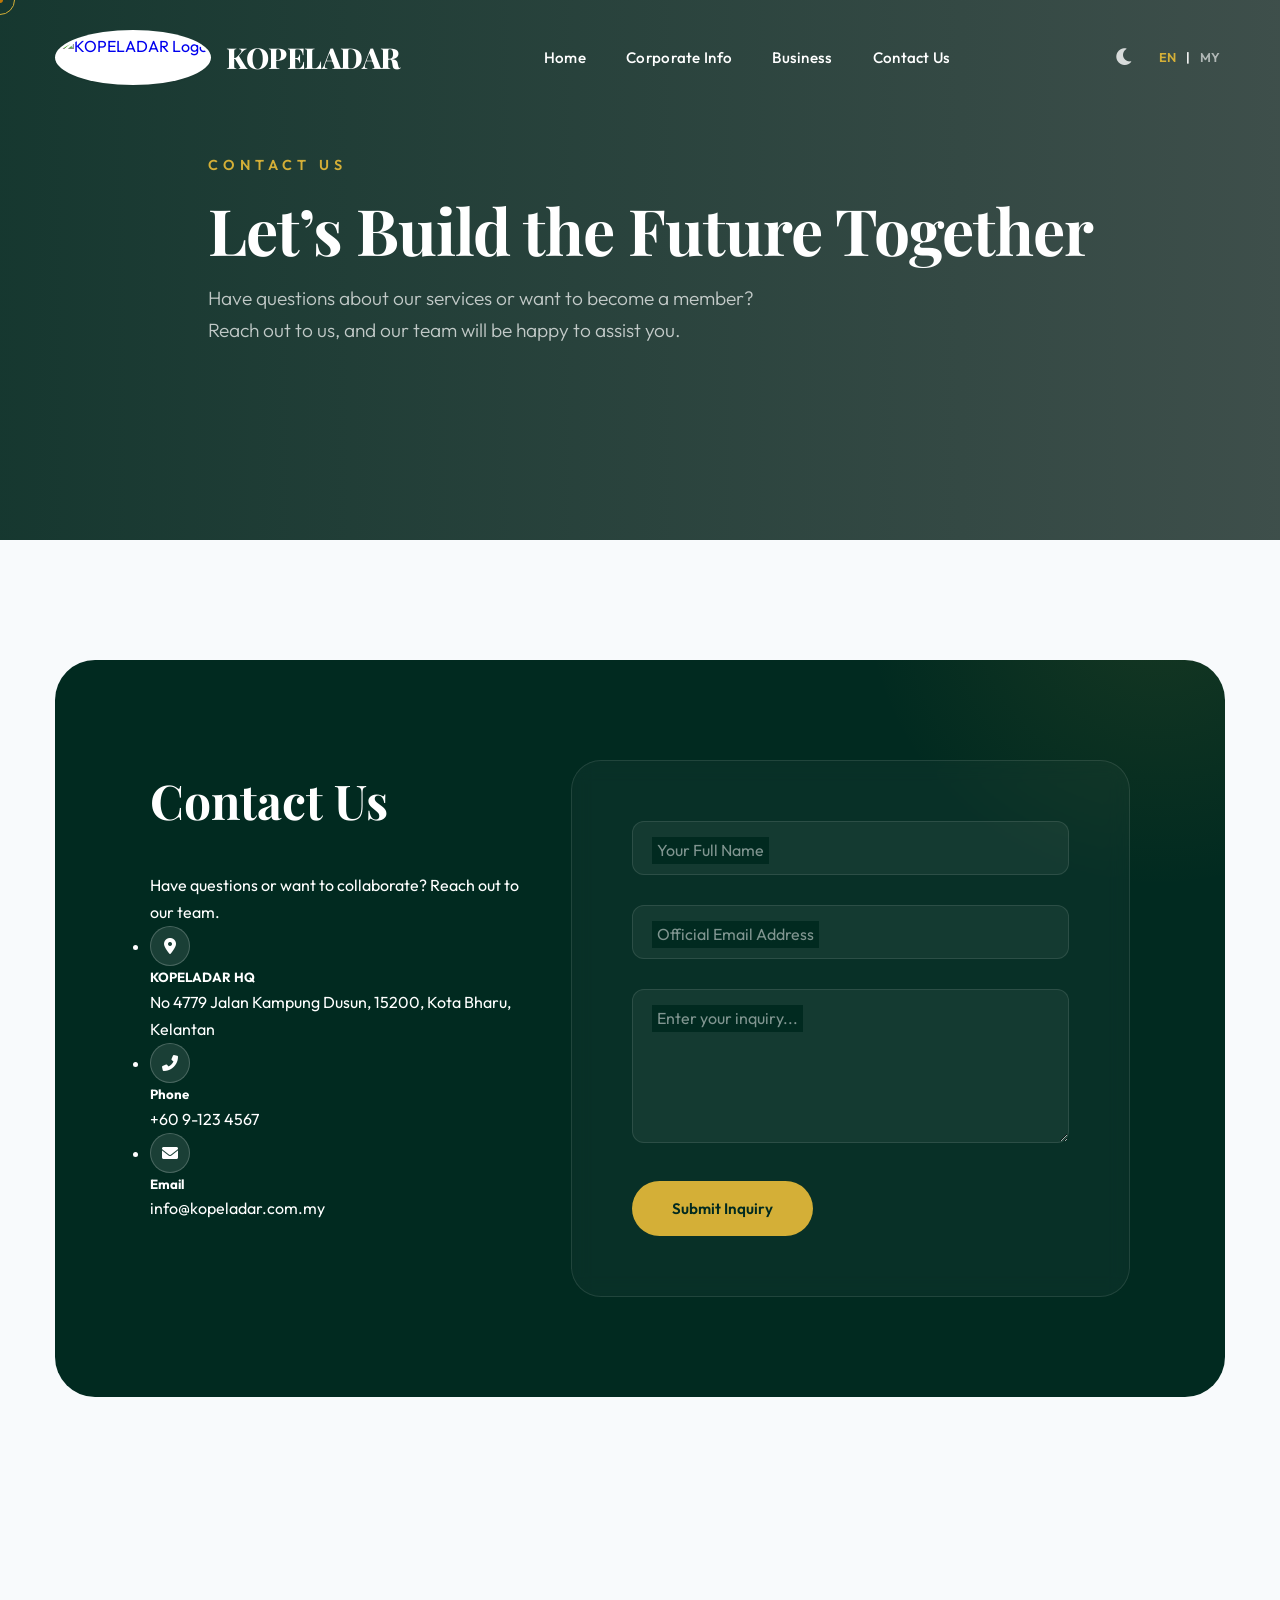
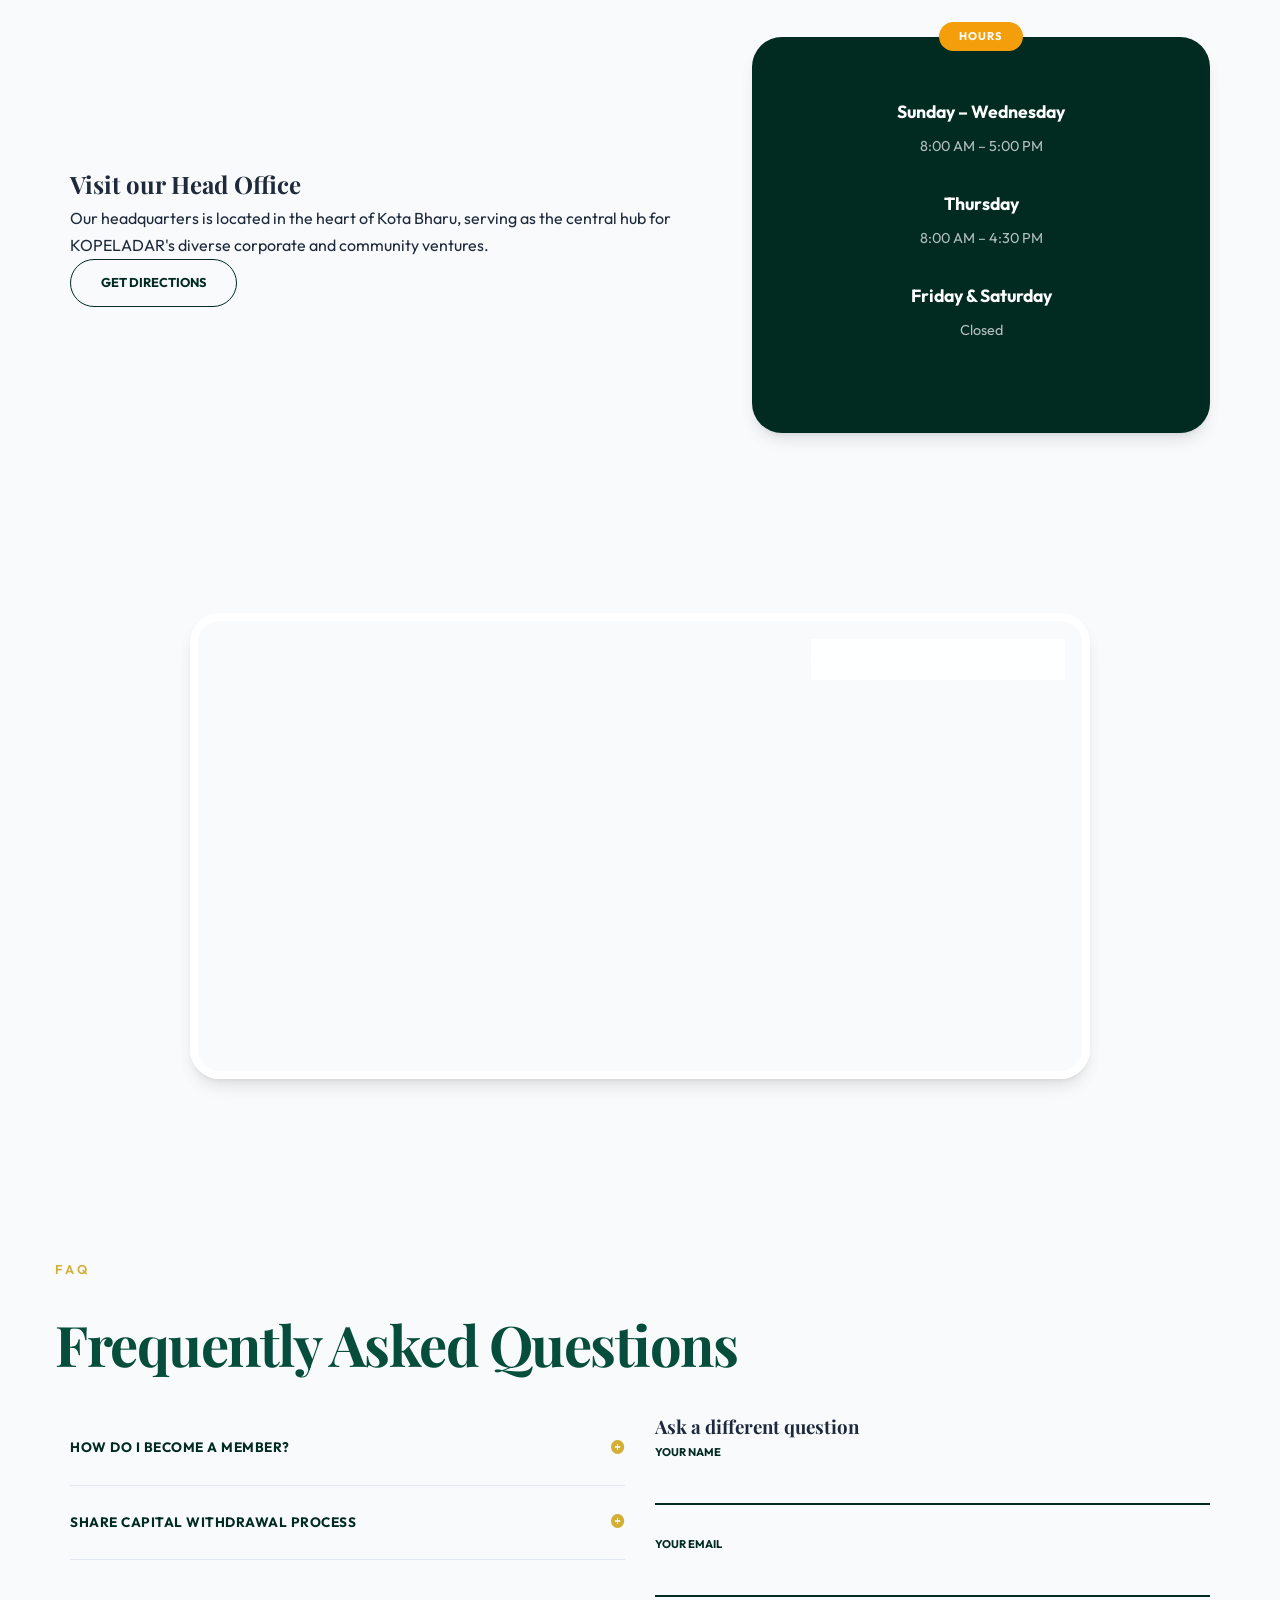
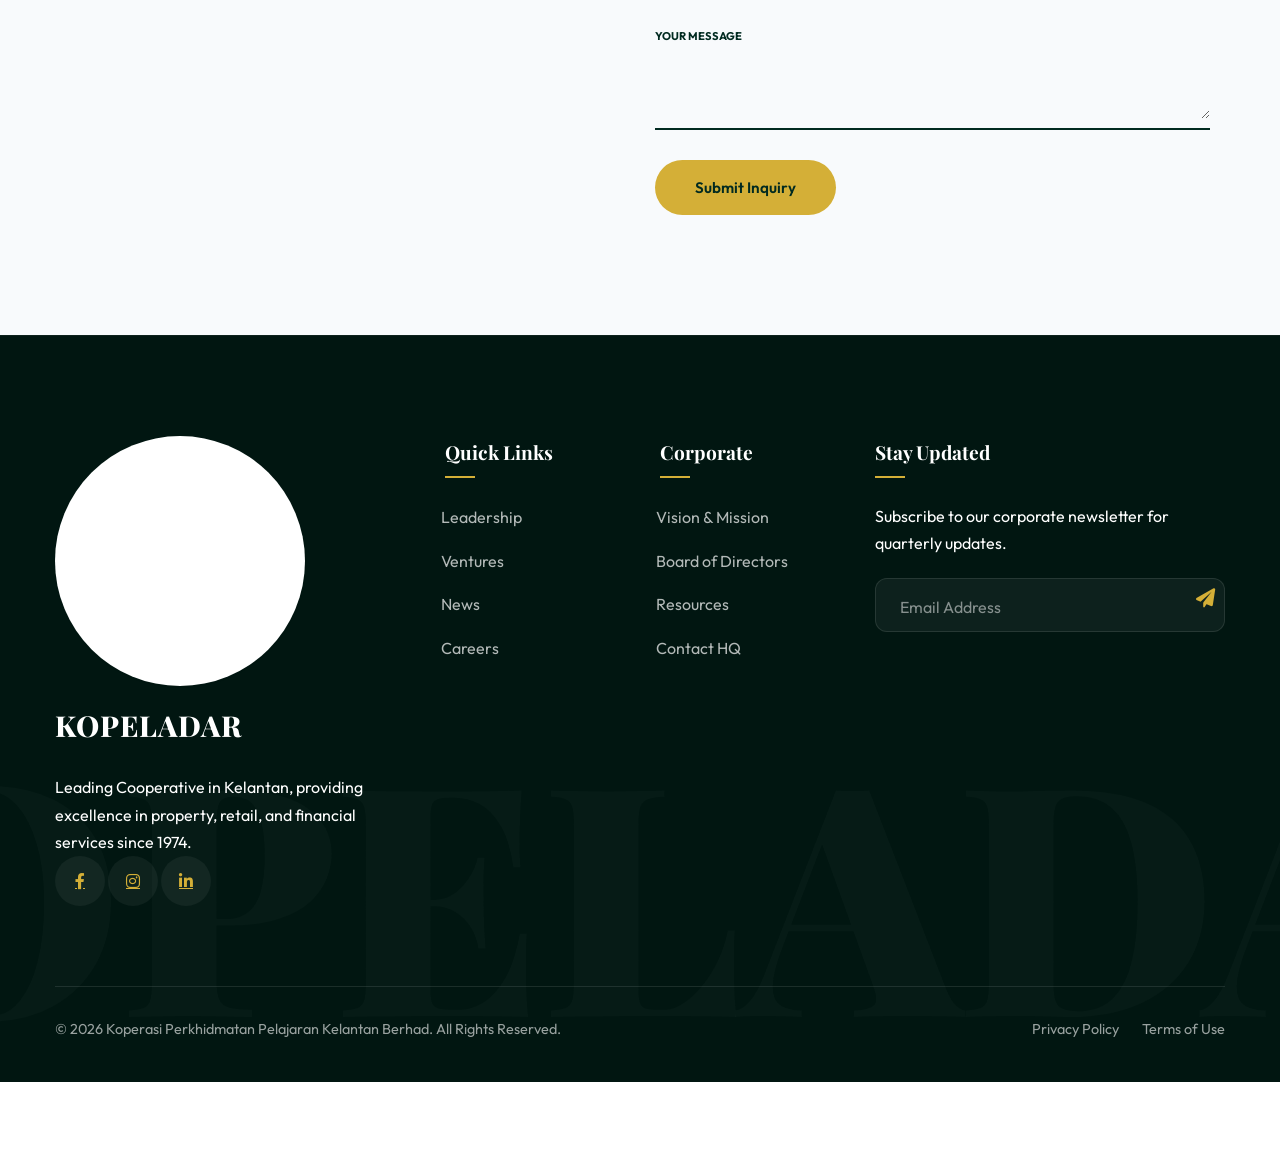
==== commit 0126d2f5: "phone responvsive rensponsive" ====
--- a/contact.html
+++ b/contact.html
@@ -1,5 +1,6 @@
 <!DOCTYPE html>
 <html lang="en">
+
 <head>
     <meta charset="UTF-8">
     <meta name="viewport" content="width=device-width, initial-scale=1.0">
@@ -14,256 +15,260 @@
         rel="stylesheet">
 
     <!-- CSS -->
-    <link rel="stylesheet" href="css/style.css">
+    <link rel="stylesheet" href="css/style.css?v=2">
 
     <!-- Animation Libs -->
     <link rel="stylesheet" href="https://cdnjs.cloudflare.com/ajax/libs/aos/2.3.4/aos.css">
     <link rel="stylesheet" href="https://cdnjs.cloudflare.com/ajax/libs/font-awesome/6.0.0/css/all.min.css">
 </head>
+
 <body>
 
     <body class="loading">
 
-    <!-- SCROLL PROGRESS & CUSTOM CURSOR -->
-    <div id="scroll-progress"></div>
-    <div id="custom-cursor" class="custom-cursor"></div>
-    <div id="cursor-follower" class="cursor-follower"></div>
-
-    <!-- PRELOADER -->
-    <div id="preloader">
-        <div class="svg-loader-wrap">
-            <svg class="svg-logo-draw" viewBox="0 0 400 100">
-                <text x="50%" y="50%" dominant-baseline="middle" text-anchor="middle">KOPELADAR</text>
-            </svg>
+        <!-- SCROLL PROGRESS & CUSTOM CURSOR -->
+        <div id="scroll-progress"></div>
+        <div id="custom-cursor" class="custom-cursor"></div>
+        <div id="cursor-follower" class="cursor-follower"></div>
+
+        <!-- PRELOADER -->
+        <div id="preloader">
+            <div class="svg-loader-wrap">
+                <svg class="svg-logo-draw" viewBox="0 0 400 100">
+                    <text x="50%" y="50%" dominant-baseline="middle" text-anchor="middle">KOPELADAR</text>
+                </svg>
+            </div>
         </div>
-    </div>
-
-    <div id="navbar-placeholder"></div>
-
-    <!-- INTERNAL HERO -->
-    <section class="internal-hero"
-        style="background: linear-gradient(rgba(0,0,0,0.6), rgba(0,0,0,0.6)), url('img/property.png') no-repeat center center/cover;">
-        <div class="container">
-            <div class="hero-content" data-aos="fade-up">
-                <h6 class="sub-title">VENTURES</h6>
-                <h1 data-i18n="v-property-title">Property Development</h1>
-                <p data-i18n="v-property-desc">Developing premium residential and commercial projects across Kelantan
-                    with modern architectural excellence.</p>
-            </div>
-        </div>
-    </section>
-    
-<!-- CONTACT SECTION -->
-    <section id="contact" class="contact section-padding bg-light">
-        <div class="container" data-aos="fade-up">
-            <div class="contact-box">
+
+        <div id="navbar-placeholder"></div>
+
+        <!-- INTERNAL HERO -->
+        <section class="internal-hero"
+            style="background: linear-gradient(rgba(0,0,0,0.6), rgba(0,0,0,0.6)), url('img/property.png') no-repeat center center/cover;">
+            <div class="container">
+                <div class="hero-content" data-aos="fade-up">
+                    <h6 class="sub-title">CONTACT US </h6>
+                    <h1 data-i18n="v-contact-title">Let’s Build the Future Together</h1>
+                    <p data-i18n="v-contact-desc">Have questions about our services or want to become a member? Reach
+                        out to us, and our team will be happy to assist you.</p>
+                </div>
+            </div>
+        </section>
+
+        <!-- CONTACT SECTION -->
+        <section id="contact" class="contact section-padding bg-light">
+            <div class="container" data-aos="fade-up">
+                <div class="contact-box">
+                    <div class="row">
+                        <div class="col-5">
+                            <div class="contact-info">
+                                <h2 data-i18n="contact-title">Contact Our HQ</h2>
+                                <p data-i18n="contact-desc">For official inquiries, partnership proposals, or membership
+                                    services, please reach out to our corporate office.</p>
+
+                                <ul class="info-list">
+                                    <li>
+                                        <i class="fas fa-map-marker-alt"></i>
+                                        <div>
+                                            <h5 data-i18n="location">Location</h5>
+                                            <p data-i18n="address">No 4779 Jalan Kampung Dusun, 15200, Kota Bharu,
+                                                Kelantan
+                                            </p>
+                                        </div>
+                                    </li>
+                                    <li>
+                                        <i class="fas fa-phone-alt"></i>
+                                        <div>
+                                            <h5 data-i18n="phone">Direct Line</h5>
+                                            <p>+60 9-123 4567</p>
+                                        </div>
+                                    </li>
+                                    <li>
+                                        <i class="fas fa-envelope"></i>
+                                        <div>
+                                            <h5 data-i18n="email">Corporate Email</h5>
+                                            <p>info@kopeladar.com.my</p>
+                                        </div>
+                                    </li>
+                                </ul>
+                            </div>
+                        </div>
+                        <div class="col-7">
+                            <div class="contact-form-wrapper">
+                                <form id="contactForm" class="modern-form">
+                                    <div class="form-group floating-label">
+                                        <input type="text" id="name" placeholder=" " required aria-label="Your Name">
+                                        <label for="name" data-i18n-placeholder="name-ph">Your Full Name</label>
+                                        <i class="fas fa-check-circle validation-icon"></i>
+                                    </div>
+                                    <div class="form-group floating-label">
+                                        <input type="email" id="email" placeholder=" " required
+                                            aria-label="Official Email Address">
+                                        <label for="email" data-i18n-placeholder="email-ph">Official Email
+                                            Address</label>
+                                        <i class="fas fa-check-circle validation-icon"></i>
+                                    </div>
+                                    <div class="form-group floating-label">
+                                        <textarea id="message" rows="6" placeholder=" " required
+                                            aria-label="Your Inquiry"></textarea>
+                                        <label for="message" data-i18n-placeholder="msg-ph">Enter your
+                                            inquiry...</label>
+                                        <i class="fas fa-check-circle validation-icon"></i>
+                                    </div>
+                                    <button type="submit" class="btn btn-primary magnetic-btn" data-i18n="btn-send"
+                                        data-aos="zoom-in" data-aos-delay="300">
+                                        <span>Submit Inquiry</span>
+                                    </button>
+                                </form>
+                                <div class="form-success-state" id="formSuccess">
+                                    <div class="success-checkmark">
+                                        <div class="check-icon"></div>
+                                    </div>
+                                    <h3 data-i18n="success-title">Thank You!</h3>
+                                    <p data-i18n="success-desc">Your message has been received securely.</p>
+                                    <button class="btn btn-outline" id="resetFormBtn" style="margin-top: 20px;">Send
+                                        Another</button>
+                                </div>
+                            </div>
+                        </div>
+                    </div>
+                </div>
+            </div>
+        </section>
+
+        <section class="visit-section section-padding bg-light">
+            <div class="container">
+                <div class="row align-center">
+                    <div class="col-7" data-aos="fade-right">
+                        <div class="visit-content">
+                            <h2 class="section-title">Visit our Head Office</h2>
+                            <p class="mt-4 mb-5">Our headquarters is located in the heart of Kota Bharu, serving as the
+                                central hub for KOPELADAR's diverse corporate and community ventures.</p>
+                            <a href="https://maps.google.com" target="_blank" class="btn btn-outline-dark">GET
+                                DIRECTIONS</a>
+                        </div>
+                    </div>
+                    <div class="col-5" data-aos="fade-left">
+                        <div class="hours-card">
+                            <div class="hours-badge">HOURS</div>
+                            <div class="hours-row">
+                                <h5>Sunday – Wednesday</h5>
+                                <span>8:00 AM – 5:00 PM</span>
+                            </div>
+                            <div class="hours-row">
+                                <h5>Thursday</h5>
+                                <span>8:00 AM – 4:30 PM</span>
+                            </div>
+                            <div class="hours-row">
+                                <h5>Friday & Saturday</h5>
+                                <span>Closed</span>
+                            </div>
+                        </div>
+                    </div>
+                </div>
+            </div>
+        </section>
+
+        <section class="map-section section-padding-small">
+            <div class="container">
+                <div class="map-card-frame" data-aos="zoom-in">
+                    <iframe
+                        src="https://www.google.com/maps/embed?pb=!1m18!1m12!1m3!1d3967.123!2d102.24!3d6.12!2m3!1f0!2f0!3f0!3m2!1i1024!2i768!4f13.1!3m3!1m2!1s0x0%3A0x0!2zNsKwMDcnMTIuMCJOIDEwMsKwMTQnMjQuMCJF!5e0!3m2!1sen!2smy!4v1710000000000!5m2!1sen!2smy"
+                        width="100%" height="450" style="border:0;" allowfullscreen="" loading="lazy">
+                    </iframe>
+
+                    <div class="map-tag">
+                        <i class="fas fa-location-arrow"></i>
+                        <span>Jalan Kampung Dusun, Kota Bharu</span>
+                    </div>
+                </div>
+            </div>
+        </section>
+
+        <section id="faq" class="faq-section section-padding">
+            <div class="container">
+                <div class="section-header mb-5" data-aos="fade-up">
+                    <h6 class="sub-title" data-i18n="faq-tag">FAQ</h6>
+                    <h2 data-i18n="faq-title">Frequently Asked Questions</h2>
+                </div>
+
                 <div class="row">
-                    <div class="col-5">
-                        <div class="contact-info">
-                            <h2 data-i18n="contact-title">Contact Our HQ</h2>
-                            <p data-i18n="contact-desc">For official inquiries, partnership proposals, or membership
-                                services, please reach out to our corporate office.</p>
-
-                            <ul class="info-list">
-                                <li>
-                                    <i class="fas fa-map-marker-alt"></i>
-                                    <div>
-                                        <h5 data-i18n="location">Location</h5>
-                                        <p data-i18n="address">No 4779 Jalan Kampung Dusun, 15200, Kota Bharu, Kelantan
-                                        </p>
-                                    </div>
-                                </li>
-                                <li>
-                                    <i class="fas fa-phone-alt"></i>
-                                    <div>
-                                        <h5 data-i18n="phone">Direct Line</h5>
-                                        <p>+60 9-123 4567</p>
-                                    </div>
-                                </li>
-                                <li>
-                                    <i class="fas fa-envelope"></i>
-                                    <div>
-                                        <h5 data-i18n="email">Corporate Email</h5>
-                                        <p>info@kopeladar.com.my</p>
-                                    </div>
-                                </li>
-                            </ul>
-                        </div>
-                    </div>
-                    <div class="col-7">
-                        <div class="contact-form-wrapper">
-                            <form id="contactForm" class="modern-form">
-                                <div class="form-group floating-label">
-                                    <input type="text" id="name" placeholder=" " required aria-label="Your Name">
-                                    <label for="name" data-i18n-placeholder="name-ph">Your Full Name</label>
-                                    <i class="fas fa-check-circle validation-icon"></i>
-                                </div>
-                                <div class="form-group floating-label">
-                                    <input type="email" id="email" placeholder=" " required
-                                        aria-label="Official Email Address">
-                                    <label for="email" data-i18n-placeholder="email-ph">Official Email Address</label>
-                                    <i class="fas fa-check-circle validation-icon"></i>
-                                </div>
-                                <div class="form-group floating-label">
-                                    <textarea id="message" rows="6" placeholder=" " required
-                                        aria-label="Your Inquiry"></textarea>
-                                    <label for="message" data-i18n-placeholder="msg-ph">Enter your inquiry...</label>
-                                    <i class="fas fa-check-circle validation-icon"></i>
-                                </div>
-                                <button type="submit" class="btn btn-primary magnetic-btn" data-i18n="btn-send"
-                                    data-aos="zoom-in" data-aos-delay="300">
-                                    <span>Submit Inquiry</span>
-                                </button>
+                    <div class="col-6" data-aos="fade-right">
+                        <div class="faq-list">
+                            <div class="faq-item">
+                                <div class="faq-question">
+                                    <span data-i18n="faq-q1">HOW DO I BECOME A MEMBER?</span>
+                                    <i class="fas fa-plus-circle"></i>
+                                </div>
+                                <div class="faq-answer">
+                                    <p data-i18n="faq-a1">You can download the Membership Form from our resources
+                                        section and submit it to our HQ office in Kota Bharu.</p>
+                                </div>
+                            </div>
+                            <div class="faq-item">
+                                <div class="faq-question">
+                                    <span data-i18n="faq-q2">SHARE CAPITAL WITHDRAWAL PROCESS</span>
+                                    <i class="fas fa-plus-circle"></i>
+                                </div>
+                                <div class="faq-answer">
+                                    <p data-i18n="faq-a2">Members must submit the official Withdrawal Form along with a
+                                        copy of their Identification Card to the management office.</p>
+                                </div>
+                            </div>
+                        </div>
+                    </div>
+
+                    <div class="col-6" data-aos="fade-left">
+                        <div class="ask-form-wrap">
+                            <h3 data-i18n="faq-form-title">Ask a different question</h3>
+                            <form class="line-form mt-4">
+                                <div class="line-input-group">
+                                    <label data-i18n="name-ph">Name</label>
+                                    <input type="text" required>
+                                </div>
+                                <div class="line-input-group">
+                                    <label data-i18n="email-ph">Email Address</label>
+                                    <input type="email" required>
+                                </div>
+                                <div class="line-input-group">
+                                    <label data-i18n="msg-ph">Message</label>
+                                    <textarea rows="3" required></textarea>
+                                </div>
+                                <button type="submit" class="btn btn-primary mt-4" data-i18n="btn-send">SUBMIT</button>
                             </form>
-                            <div class="form-success-state" id="formSuccess">
-                                <div class="success-checkmark">
-                                    <div class="check-icon"></div>
-                                </div>
-                                <h3 data-i18n="success-title">Thank You!</h3>
-                                <p data-i18n="success-desc">Your message has been received securely.</p>
-                                <button class="btn btn-outline" id="resetFormBtn" style="margin-top: 20px;">Send
-                                    Another</button>
-                            </div>
-                        </div>
-                    </div>
-                </div>
-            </div>
-        </div>
-    </section>
-
-    <section class="visit-section section-padding bg-light">
-    <div class="container">
-        <div class="row align-center">
-            <div class="col-7" data-aos="fade-right">
-                <div class="visit-content">
-                    <h2 class="section-title">Visit our office or warehouse!</h2>
-                    <p class="mt-4 mb-5">Our headquarters is located in the heart of Kota Bharu, serving as the central hub for KOPELADAR's diverse corporate and community ventures.</p>
-                    <a href="https://maps.google.com" target="_blank" class="btn btn-outline-dark">GET DIRECTIONS</a>
-                </div>
-            </div>
-            <div class="col-5" data-aos="fade-left">
-                <div class="hours-card">
-                    <div class="hours-badge">HOURS</div>
-                    <div class="hours-row">
-                        <h5>Monday – Friday</h5>
-                        <span>9am – 5pm</span>
-                    </div>
-                    <div class="hours-row">
-                        <h5>Saturdays</h5>
-                        <span>11am – 5pm</span>
-                    </div>
-                    <div class="hours-row">
-                        <h5>Sundays</h5>
-                        <span>9am – 3pm</span>
-                    </div>
-                </div>
-            </div>
-        </div>
-    </div>
-</section>
-
-<section class="map-section section-padding-small">
-    <div class="container">
-        <div class="map-card-frame" data-aos="zoom-in">
-            <iframe 
-                src="https://www.google.com/maps/embed?pb=!1m18!1m12!1m3!1d3967.123!2d102.24!3d6.12!2m3!1f0!2f0!3f0!3m2!1i1024!2i768!4f13.1!3m3!1m2!1s0x0%3A0x0!2zNsKwMDcnMTIuMCJOIDEwMsKwMTQnMjQuMCJF!5e0!3m2!1sen!2smy!4v1710000000000!5m2!1sen!2smy" 
-                width="100%" 
-                height="450" 
-                style="border:0;" 
-                allowfullscreen="" 
-                loading="lazy">
-            </iframe>
-            
-            <div class="map-tag">
-                <i class="fas fa-location-arrow"></i>
-                <span>Jalan Kampung Dusun, Kota Bharu</span>
-            </div>
-        </div>
-    </div>
-</section>
-
-<section id="faq" class="faq-section section-padding">
-    <div class="container">
-        <div class="section-header mb-5" data-aos="fade-up">
-            <h6 class="sub-title" data-i18n="faq-tag">FAQ</h6>
-            <h2 data-i18n="faq-title">Frequently Asked Questions</h2>
-        </div>
-        
-        <div class="row">
-            <div class="col-6" data-aos="fade-right">
-                <div class="faq-list">
-                    <div class="faq-item">
-                        <div class="faq-question">
-                            <span data-i18n="faq-q1">HOW DO I BECOME A MEMBER?</span>
-                            <i class="fas fa-plus-circle"></i>
-                        </div>
-                        <div class="faq-answer">
-                            <p data-i18n="faq-a1">You can download the Membership Form from our resources section and submit it to our HQ office in Kota Bharu.</p>
-                        </div>
-                    </div>
-                    <div class="faq-item">
-                        <div class="faq-question">
-                            <span data-i18n="faq-q2">SHARE CAPITAL WITHDRAWAL PROCESS</span>
-                            <i class="fas fa-plus-circle"></i>
-                        </div>
-                        <div class="faq-answer">
-                            <p data-i18n="faq-a2">Members must submit the official Withdrawal Form along with a copy of their Identification Card to the management office.</p>
-                        </div>
-                    </div>
-                </div>
-            </div>
-            
-            <div class="col-6" data-aos="fade-left">
-                <div class="ask-form-wrap">
-                    <h3 data-i18n="faq-form-title">Ask a different question</h3>
-                    <form class="line-form mt-4">
-                        <div class="line-input-group">
-                            <label data-i18n="name-ph">Name</label>
-                            <input type="text" required>
-                        </div>
-                        <div class="line-input-group">
-                            <label data-i18n="email-ph">Email Address</label>
-                            <input type="email" required>
-                        </div>
-                        <div class="line-input-group">
-                            <label data-i18n="msg-ph">Message</label>
-                            <textarea rows="3" required></textarea>
-                        </div>
-                        <button type="submit" class="btn btn-primary mt-4" data-i18n="btn-send">SUBMIT</button>
-                    </form>
-                </div>
-            </div>
-        </div>
-    </div>
-</section>
-
-    <div id="footer-placeholder"></div>
-
-    <!-- Scripts -->
-    <script>
-        fetch('footer.html')
-            .then(response => response.text())
-            .then(data => {
-                document.getElementById('footer-placeholder').innerHTML = data;
-            });
-    </script>
-    <script>
-        fetch('navbar.html') // (or 'navbar.html' if on index.html)
-            .then(response => response.text())
-            .then(data => {
-                // Paste the navbar onto the screen
-                document.getElementById('navbar-placeholder').innerHTML = data;
-
-                // THE FIX: Now that the navbar exists, turn on the buttons!
-                if (typeof initNavbarFeatures === 'function') {
-                    initNavbarFeatures();
-                }
-            })
-            .catch(error => console.error('Error loading the navbar:', error));
-    </script>
-    <script src="https://cdnjs.cloudflare.com/ajax/libs/aos/2.3.4/aos.js"></script>
-    <script src="main.js"></script>
-
-</body>
-</html>
-
+                        </div>
+                    </div>
+                </div>
+            </div>
+        </section>
+
+        <div id="footer-placeholder"></div>
+
+        <!-- Scripts -->
+        <script>
+            fetch('footer.html')
+                .then(response => response.text())
+                .then(data => {
+                    document.getElementById('footer-placeholder').innerHTML = data;
+                });
+        </script>
+        <script>
+            fetch('navbar.html') // (or 'navbar.html' if on index.html)
+                .then(response => response.text())
+                .then(data => {
+                    // Paste the navbar onto the screen
+                    document.getElementById('navbar-placeholder').innerHTML = data;
+
+                    // THE FIX: Now that the navbar exists, turn on the buttons!
+                    if (typeof initNavbarFeatures === 'function') {
+                        initNavbarFeatures();
+                    }
+                })
+                .catch(error => console.error('Error loading the navbar:', error));
+        </script>
+        <script src="https://cdnjs.cloudflare.com/ajax/libs/aos/2.3.4/aos.js"></script>
+        <script src="main.js"></script>
+
+    </body>
+
+</html>
